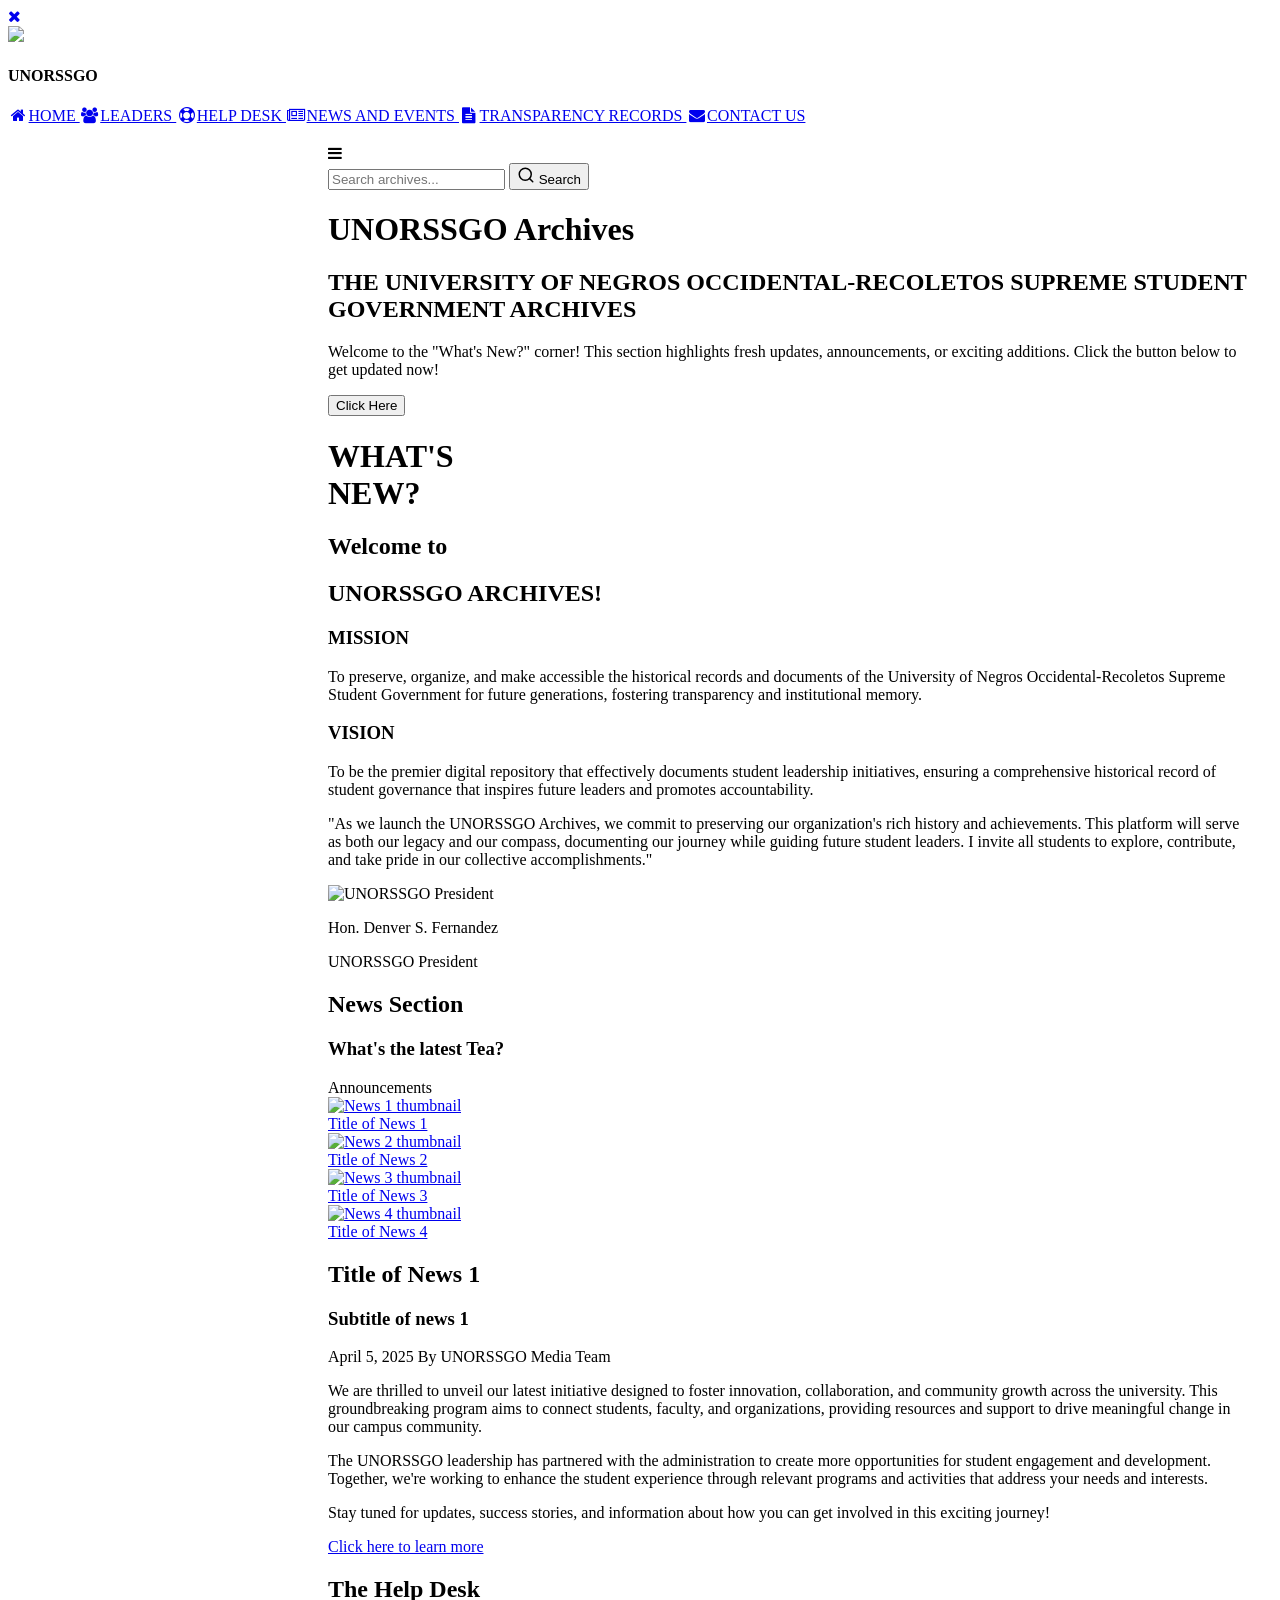
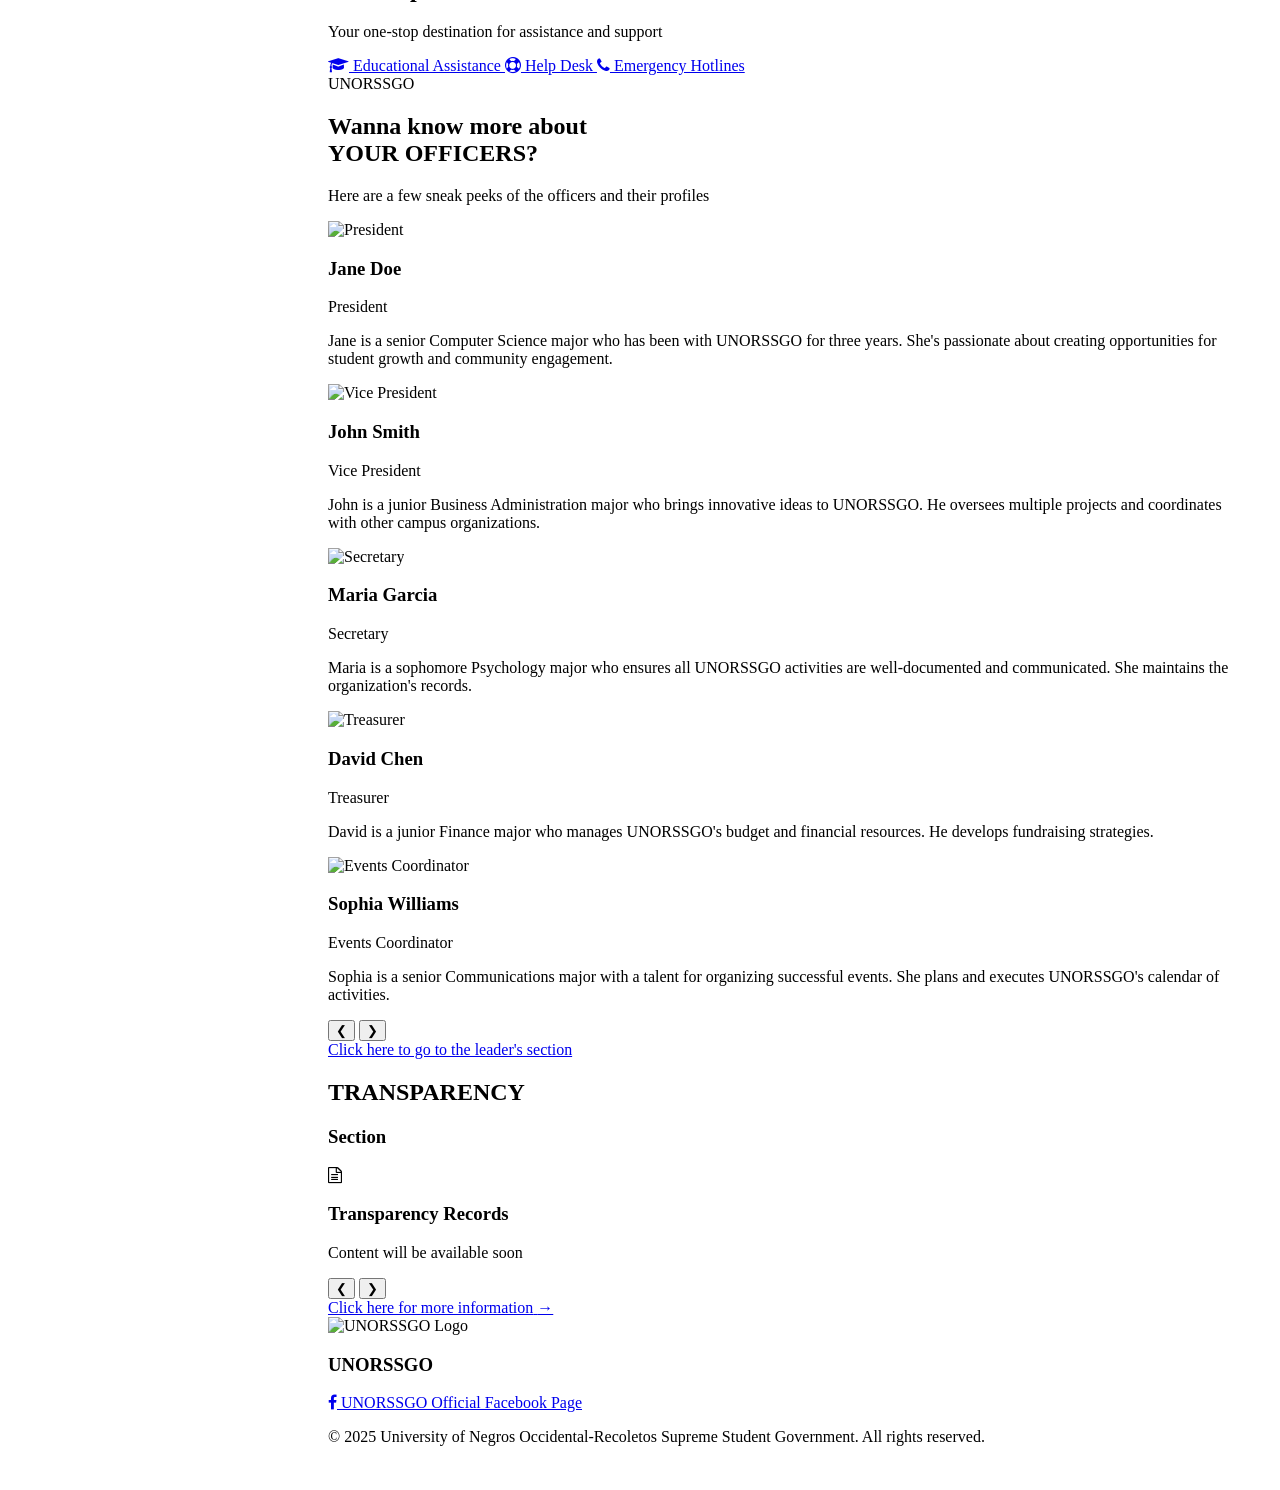
==== index.html @ 48e21128 "Add files via upload" ====
<!DOCTYPE html>
<html lang="en">
<head>
    <meta charset="UTF-8">
    <meta name="viewport" content="width=device-width, initial-scale=1.0">
    <title>UNORSSGO Archives</title>
    <link rel="stylesheet" href="https://www.w3schools.com/w3css/5/w3.css">
    <link rel="stylesheet" href="https://fonts.googleapis.com/css?family=Raleway">
    <link href="https://fonts.googleapis.com/css2?family=Montserrat:wght@700&display=swap" rel="stylesheet">
    <link rel="stylesheet" href="https://cdnjs.cloudflare.com/ajax/libs/font-awesome/4.7.0/css/font-awesome.min.css">
    <link rel="stylesheet" href="home_styles.css">
    <link rel="stylesheet" href="footer.css">
    <link rel="stylesheet" href="sidebar.css">
    <script src="slideshow.js" defer></script> 
</head>
<body class="w3-light-grey">

<!-- Sidebar/menu -->
<nav class="w3-sidebar w3-collapse sidebar" id="mySidebar">
    <div class="w3-container">
        <a href="javascript:void(0)" onclick="w3_close()" class="w3-hide-large w3-right w3-jumbo w3-padding" title="close menu">
            <i class="fa fa-remove"></i>
        </a>
        <div class="logo-container">
            <img src="home_logo.png" class="logo w3-round" style="width:30%;">
            <h4 class="editable-title"><b>UNORSSGO</b></h4>
        </div>
    </div>
    <div class="w3-bar-block">
        <!-- Link to Home Page -->
        <a href="../homepage/index.html" onclick="w3_close()" class="w3-bar-item w3-button w3-padding">
            <i class="fa fa-home fa-fw w3-margin-right"></i>HOME
        </a>
        <!-- Link to Leaders Page -->
        <a href="../leaderspage/leaders.html" onclick="w3_close()" class="w3-bar-item w3-button w3-padding">
            <i class="fa fa-users fa-fw w3-margin-right"></i>LEADERS
        </a>
        <!-- Link to Help Desk Page -->
        <a href="../helpdeskpage/helpdesk.html" onclick="w3_close()" class="w3-bar-item w3-button w3-padding">
            <i class="fa fa-life-ring fa-fw w3-margin-right"></i>HELP DESK
            </a>
        <!-- Link to News Page -->
        <a href="../adminpage/news.html" onclick="w3_close()" class="w3-bar-item w3-button w3-padding">
            <i class="fa fa-newspaper-o fa-fw w3-margin-right"></i>NEWS AND EVENTS
        </a>
        <!-- Link to Transparency Page -->
        <a href="../transparencypage/transparency.html" onclick="w3_close()" class="w3-bar-item w3-button w3-padding">
            <i class="fa fa-file-text fa-fw w3-margin-right"></i>TRANSPARENCY RECORDS
        </a>
        <a href="#contact" onclick="w3_close()" class="w3-bar-item w3-button w3-padding">
            <i class="fa fa-envelope fa-fw w3-margin-right"></i>CONTACT US
        </a>
    </div>
</nav>

    <!-- Overlay effect when opening sidebar on small screens -->
    <div class="w3-overlay w3-hide-large w3-animate-opacity" onclick="w3_close()" style="cursor:pointer" title="close side menu" id="myOverlay"></div>

    <!-- Main content area -->
    <div class="w3-main" style="margin-left:300px; padding: 20px;">
        <!-- Sidebar toggle button at the top -->
        <span class="w3-button w3-hide-large w3-xxlarge w3-hover-text-grey" onclick="w3_open()">
            <i class="fa fa-bars"></i>
        </span>

        <div class="container">
            <!-- Enhanced Search Bar -->
            <div class="search-container">
                <input type="text" placeholder="Search archives..." class="search-input">
                <button class="search-button">
                    <svg class="search-icon" xmlns="http://www.w3.org/2000/svg" width="18" height="18" viewBox="0 0 24 24" fill="none" stroke="currentColor" stroke-width="2" stroke-linecap="round" stroke-linejoin="round">
                        <circle cx="11" cy="11" r="8"></circle>
                        <line x1="21" y1="21" x2="16.65" y2="16.65"></line>
                    </svg>
                    Search
                </button>
            </div>
    
            <!-- Enhanced Gradient background section -->
            <div class="gradient-background">
                <!-- Decorative circles -->
                <div class="decorative-circle circle-1"></div>
                <div class="decorative-circle circle-2"></div>
                <div class="decorative-circle circle-3"></div>
                
                <h1 class="unorssgo-archives">UNORSSGO Archives</h1>
                
                <!-- Enhanced info container -->
                <div class="info-container">
                    <div class="left-content">
                        <h2 class="university-title">THE UNIVERSITY OF NEGROS OCCIDENTAL-RECOLETOS SUPREME STUDENT GOVERNMENT ARCHIVES</h2>
                        <p class="welcome-message">Welcome to the "What's New?" corner! This section highlights fresh updates, announcements, or exciting additions. Click the button below to get updated now!</p>
                        <button class="button">Click Here</button>
                    </div>
                    <div class="right-content">
                        <h1 class="whats-new">WHAT'S <br> NEW?</h1>
                    </div>
                </div>
            </div>
        </div>

        <!-- Welcome, Mission, Vision, and President Section -->
<section class="welcome-section">
    <div class="welcome-heading">
        <h2 class="welcome-title">Welcome to</h2>
        <h1 class="archives-title">UNORSSGO ARCHIVES!</h1>
    </div>
    
    <div class="mission-vision-container">
        <div class="mission-vision-content">
            <div class="mission-box">
                <h3 class="mission-title">MISSION</h3>
                <p class="mission-text">
                    To preserve, organize, and make accessible the historical records and documents of the University of Negros Occidental-Recoletos Supreme Student Government for future generations, fostering transparency and institutional memory.
                </p>
            </div>
            
            <div class="vision-box">
                <h3 class="vision-title">VISION</h3>
                <p class="vision-text">
                    To be the premier digital repository that effectively documents student leadership initiatives, ensuring a comprehensive historical record of student governance that inspires future leaders and promotes accountability.
                </p>
            </div>
        </div>
        
        <div class="president-section">
            <div class="president-box">
                <p class="president-message-text">
                    "As we launch the UNORSSGO Archives, we commit to preserving our organization's rich history and achievements. This platform will serve as both our legacy and our compass, documenting our journey while guiding future student leaders. I invite all students to explore, contribute, and take pride in our collective accomplishments."
                </p>
                <div class="president-info">
                    <img src="monkey.jpg" alt="UNORSSGO President" class="president-image">
                    <div class="president-details">
                        <p class="president-name">Hon. Denver S. Fernandez</p>
                        <p class="president-title">UNORSSGO President</p>
                    </div>
                </div>
            </div>
        </div>
    </div>
</section>

<!-- News and Announcements Section -->
<section class="news-section">
    <div class="news-heading">
        <div class="news-title-container">
            <h2 class="news-section-title">News Section</h2>
            <h3 class="news-section-subtitle">What's the latest Tea?</h3>
        </div>
        <div class="announcements-badge">
            <span>Announcements</span>
        </div>
    </div>

<!-- News Navigation Column -->
<div class="news-nav-column">
    <div class="news-nav-featured">
        <div class="news-nav-item active">
            <a href="#news1">
                <div class="news-nav-thumbnail featured">
                    <img src="monkey.jpg" alt="News 1 thumbnail">
                    <div class="thumbnail-overlay"></div>
                </div>
                <span class="news-nav-title">Title of News 1</span>
            </a>
        </div>
    </div>
    
    <div class="news-nav-grid">
        <div class="news-nav-item">
            <a href="#news2">
                <div class="news-nav-thumbnail">
                    <img src="monkey.jpg" alt="News 2 thumbnail">
                    <div class="thumbnail-overlay"></div>
                </div>
                <span class="news-nav-title">Title of News 2</span>
            </a>
        </div>
        <div class="news-nav-item">
            <a href="#news3">
                <div class="news-nav-thumbnail">
                    <img src="monkey.jpg" alt="News 3 thumbnail">
                    <div class="thumbnail-overlay"></div>
                </div>
                <span class="news-nav-title">Title of News 3</span>
            </a>
        </div>
        <div class="news-nav-item">
            <a href="#news4">
                <div class="news-nav-thumbnail">
                    <img src="monkey.jpg" alt="News 4 thumbnail">
                    <div class="thumbnail-overlay"></div>
                </div>
                <span class="news-nav-title">Title of News 4</span>
            </a>
        </div>
    </div>
        
        <!-- News Content Column -->
        <div class="news-detail-column">
            <h2 class="news-title">Title of News 1</h2>
            <h3 class="news-subtitle">Subtitle of news 1</h3>
            
            <div class="news-meta">
                <span class="news-date">April 5, 2025</span>
                <span class="news-author">By UNORSSGO Media Team</span>
            </div>
            
            <div class="news-content">
                <p>We are thrilled to unveil our latest initiative designed to foster innovation, collaboration, and community growth across the university. This groundbreaking program aims to connect students, faculty, and organizations, providing resources and support to drive meaningful change in our campus community.</p>
                
                <p>The UNORSSGO leadership has partnered with the administration to create more opportunities for student engagement and development. Together, we're working to enhance the student experience through relevant programs and activities that address your needs and interests.</p>
                
                <p>Stay tuned for updates, success stories, and information about how you can get involved in this exciting journey!</p>
            </div>
            
            <a href="#" class="learn-more-btn">Click here to learn more</a>
        </div>
    </div>
</section>

 <!-- News Help Desk Section -->
<section class="help-desk-section">
    <div class="help-desk-heading">
        <h2 class="help-desk-title">The Help Desk</h2>
        <p class="help-desk-subtitle">Your one-stop destination for assistance and support</p>
    </div>

    <div class="help-desk-buttons">
        <a href="#" class="help-button educational-assistance-btn">
            <i class="fa fa-graduation-cap"></i>
            Educational Assistance
        </a>
        <a href="#" class="help-button help-desk-btn">
            <i class="fa fa-life-ring"></i>
            Help Desk
        </a>
        <a href="#" class="help-button emergency-hotlines-btn">
            <i class="fa fa-phone"></i>
            Emergency Hotlines
        </a>
    </div>
</section>

<!-- Officers Section HTML -->
<section class="officers-section">
    <div class="officers-heading-container">
        <div class="decorative-line left"></div>
        <div class="officers-heading">
            <div class="officers-badge">
                <span class="badge-text">UNORSSGO</span>
            </div>
            <h2 class="officers-title">
                Wanna know more about 
                <div class="highlight-container">
                    <span class="highlight">YOUR OFFICERS?</span>
                    <div class="title-decoration"></div>
                </div>
            </h2>
            <p class="officers-description">Here are a few sneak peeks of the officers and their profiles</p>
        </div>
        <div class="decorative-line right"></div>
    </div>

    <!-- Slideshow Container -->
    <div class="officers-slideshow">
        <div class="slides-container" id="slides-container">
            <!-- Officer 1 -->
            <div class="officer-slide">
                <div class="officer-container">
                    <div class="officer-image-container">
                        <img src="monkey.jpg" alt="President" class="officer-image">
                    </div>
                    <div class="officer-info">
                        <h3 class="officer-name">Jane Doe</h3>
                        <p class="officer-position">President</p>
                        <p class="officer-description">Jane is a senior Computer Science major who has been with UNORSSGO for three years. She's passionate about creating opportunities for student growth and community engagement.</p>
                    </div>
                </div>
            </div>
            
            <!-- Officer 2 -->
            <div class="officer-slide">
                <div class="officer-container">
                    <div class="officer-image-container">
                        <img src="monkey.jpg" alt="Vice President" class="officer-image">
                    </div>
                    <div class="officer-info">
                        <h3 class="officer-name">John Smith</h3>
                        <p class="officer-position">Vice President</p>
                        <p class="officer-description">John is a junior Business Administration major who brings innovative ideas to UNORSSGO. He oversees multiple projects and coordinates with other campus organizations.</p>
                    </div>
                </div>
            </div>
            
            <!-- Officer 3 -->
            <div class="officer-slide">
                <div class="officer-container">
                    <div class="officer-image-container">
                        <img src="monkey.jpg" alt="Secretary" class="officer-image">
                    </div>
                    <div class="officer-info">
                        <h3 class="officer-name">Maria Garcia</h3>
                        <p class="officer-position">Secretary</p>
                        <p class="officer-description">Maria is a sophomore Psychology major who ensures all UNORSSGO activities are well-documented and communicated. She maintains the organization's records.</p>
                    </div>
                </div>
            </div>
            
            <!-- Officer 4 -->
            <div class="officer-slide">
                <div class="officer-container">
                    <div class="officer-image-container">
                        <img src="monkey.jpg" alt="Treasurer" class="officer-image">
                    </div>
                    <div class="officer-info">
                        <h3 class="officer-name">David Chen</h3>
                        <p class="officer-position">Treasurer</p>
                        <p class="officer-description">David is a junior Finance major who manages UNORSSGO's budget and financial resources. He develops fundraising strategies.</p>
                    </div>
                </div>
            </div>
            
            <!-- Officer 5 -->
            <div class="officer-slide">
                <div class="officer-container">
                    <div class="officer-image-container">
                        <img src="monkey.jpg" alt="Events Coordinator" class="officer-image">
                    </div>
                    <div class="officer-info">
                        <h3 class="officer-name">Sophia Williams</h3>
                        <p class="officer-position">Events Coordinator</p>
                        <p class="officer-description">Sophia is a senior Communications major with a talent for organizing successful events. She plans and executes UNORSSGO's calendar of activities.</p>
                    </div>
                </div>
            </div>
        </div>

        <!-- Navigation Arrows -->
        <button class="prev-btn" onclick="moveSlide(-1)">&#10094;</button>
        <button class="next-btn" onclick="moveSlide(1)">&#10095;</button>
    </div>

    <!-- Dots for Slide Navigation -->
    <div class="dots-container" id="dots-container">
        <span class="dot active" onclick="currentSlide(0)"></span>
        <span class="dot" onclick="currentSlide(1)"></span>
        <span class="dot" onclick="currentSlide(2)"></span>
        <span class="dot" onclick="currentSlide(3)"></span>
        <span class="dot" onclick="currentSlide(4)"></span>
    </div>


    <div class="leaders-link top-link">
        <a href="#leaders-section" class="leaders-button">Click here to go to the leader's section</a>
    </div>

</section>

<!-- Transparency Section -->
<section class="transparency-section">
    <div class="section-heading-container">
        <div class="decorative-line left"></div>
        <div class="section-heading">
            <h2 class="section-title">TRANSPARENCY</h2>
            <h3 class="section-subtitle">Section</h3>
        </div>
        <div class="decorative-line right"></div>
    </div>
    
    <!-- Transparency Slideshow Container -->
    <div class="transparency-slideshow">
        <div class="transparency-placeholder">
            <div class="placeholder-icon">
                <i class="fa fa-file-text-o"></i>
            </div>
            <h3 class="placeholder-text">Transparency Records</h3>
            <p class="placeholder-subtext">Content will be available soon</p>
        </div>
        
        <!-- Navigation Arrows -->
        <button class="prev-btn transparency-btn" onclick="moveTransparencySlide(-1)">&#10094;</button>
        <button class="next-btn transparency-btn" onclick="moveTransparencySlide(1)">&#10095;</button>
    </div>
    
    <!-- Dots for Slide Navigation -->
    <div class="dots-container" id="transparency-dots-container">
        <span class="dot active" onclick="currentTransparencySlide(0)"></span>
        <span class="dot" onclick="currentTransparencySlide(1)"></span>
        <span class="dot" onclick="currentTransparencySlide(2)"></span>
    </div>
    
    <!-- More Info Button -->
    <div class="more-info-link">
        <a href="#more-info" class="more-info-button">
            <span class="button-text">Click here for more information</span>
            <span class="button-icon">→</span>
        </a>
    </div>
</section>

<!-- Footer Section -->
<footer class="footer-section">
    <div class="footer-content">
        <div class="footer-logo">
            <img src="home_logo.png" alt="UNORSSGO Logo" class="footer-logo-img">
            <h3 class="footer-logo-text">UNORSSGO</h3>
        </div>
        
        <div class="social-links">
            <a href="https://www.facebook.com/UNORSSGO/" class="social-link" target="_blank">
                <i class="fa fa-facebook"></i>
                <span>UNORSSGO Official Facebook Page</span>
            </a>
        </div>
        
        <div class="copyright">
            <p>&copy; 2025 University of Negros Occidental-Recoletos Supreme Student Government. All rights reserved.</p>
        </div>
    </div>
</footer>

    <script>
        // Script to open and close sidebar
        function w3_open() {
            document.getElementById("mySidebar").style.display = "block";
            document.getElementById("myOverlay").style.display = "block";
        }

        function w3_close() {
            document.getElementById("mySidebar").style.display = "none";
            document.getElementById("myOverlay").style.display = "none";
        }
    </script>

</body>
</html>
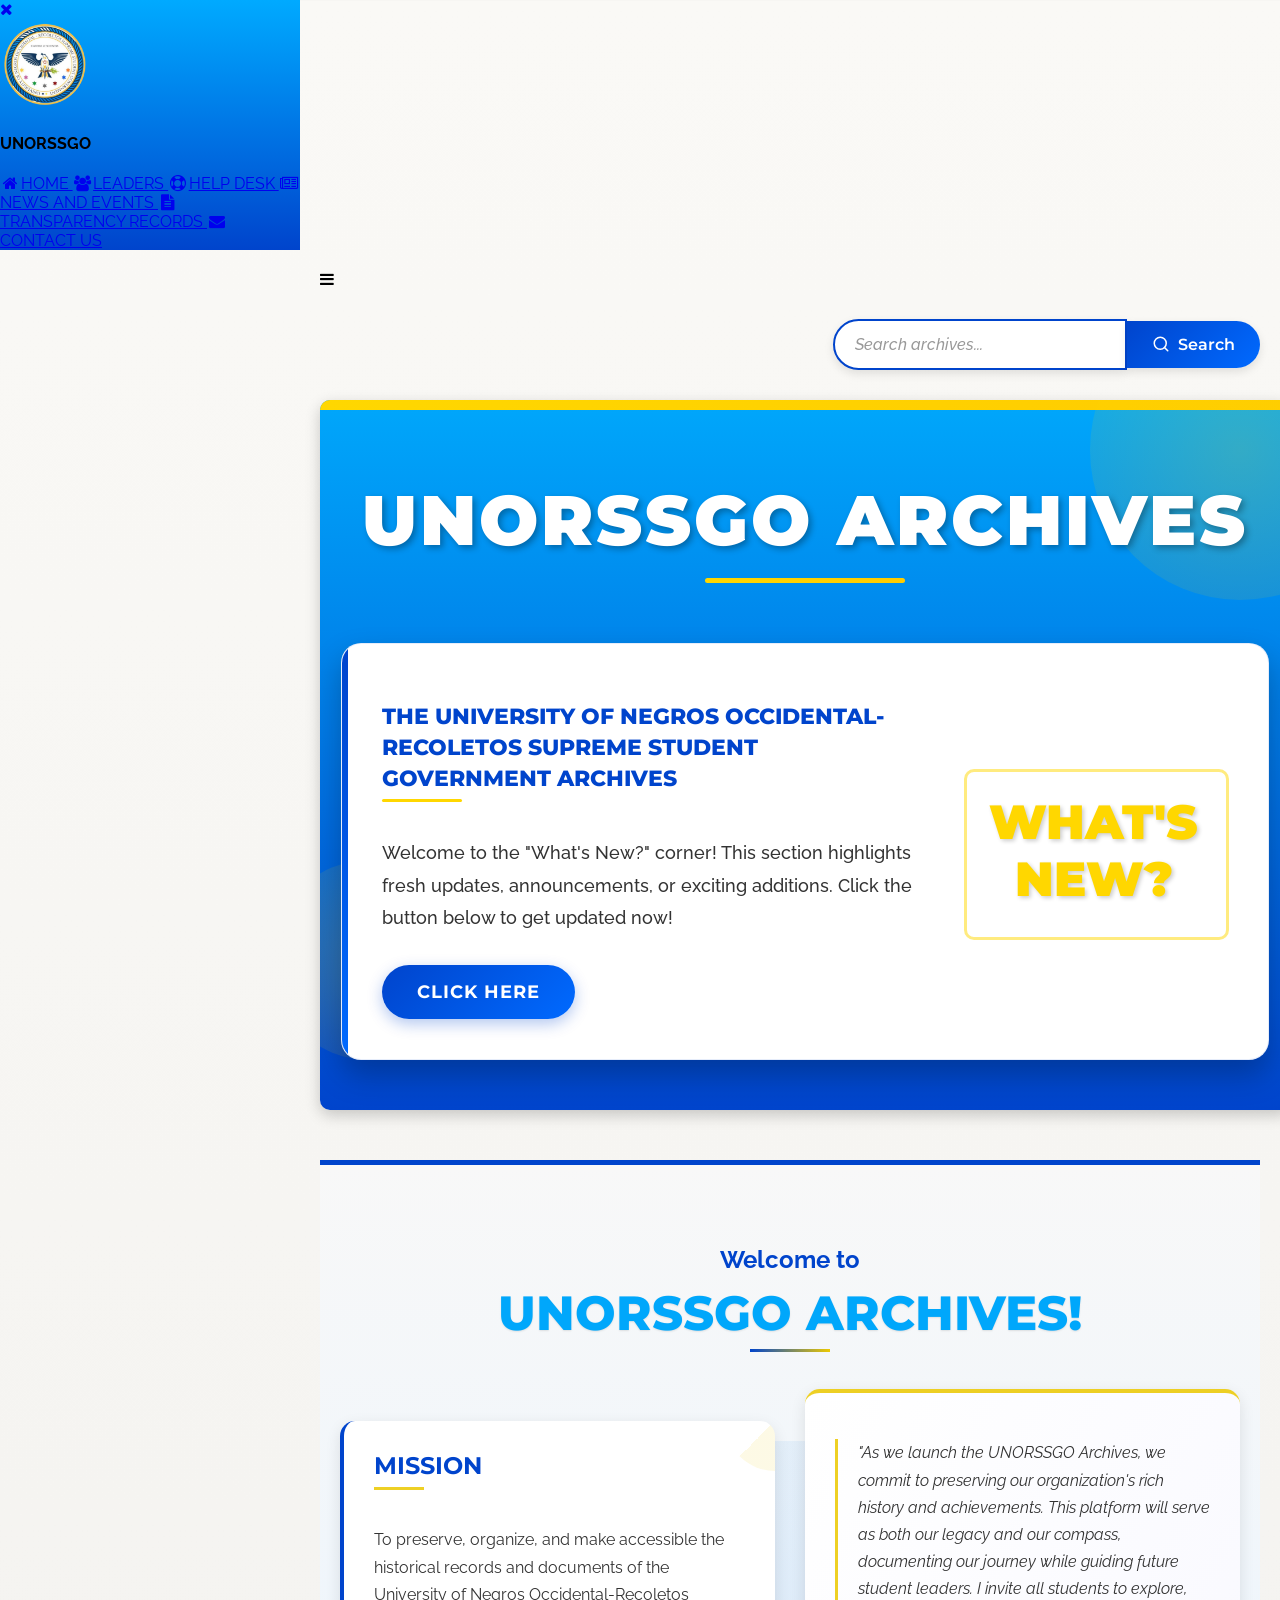
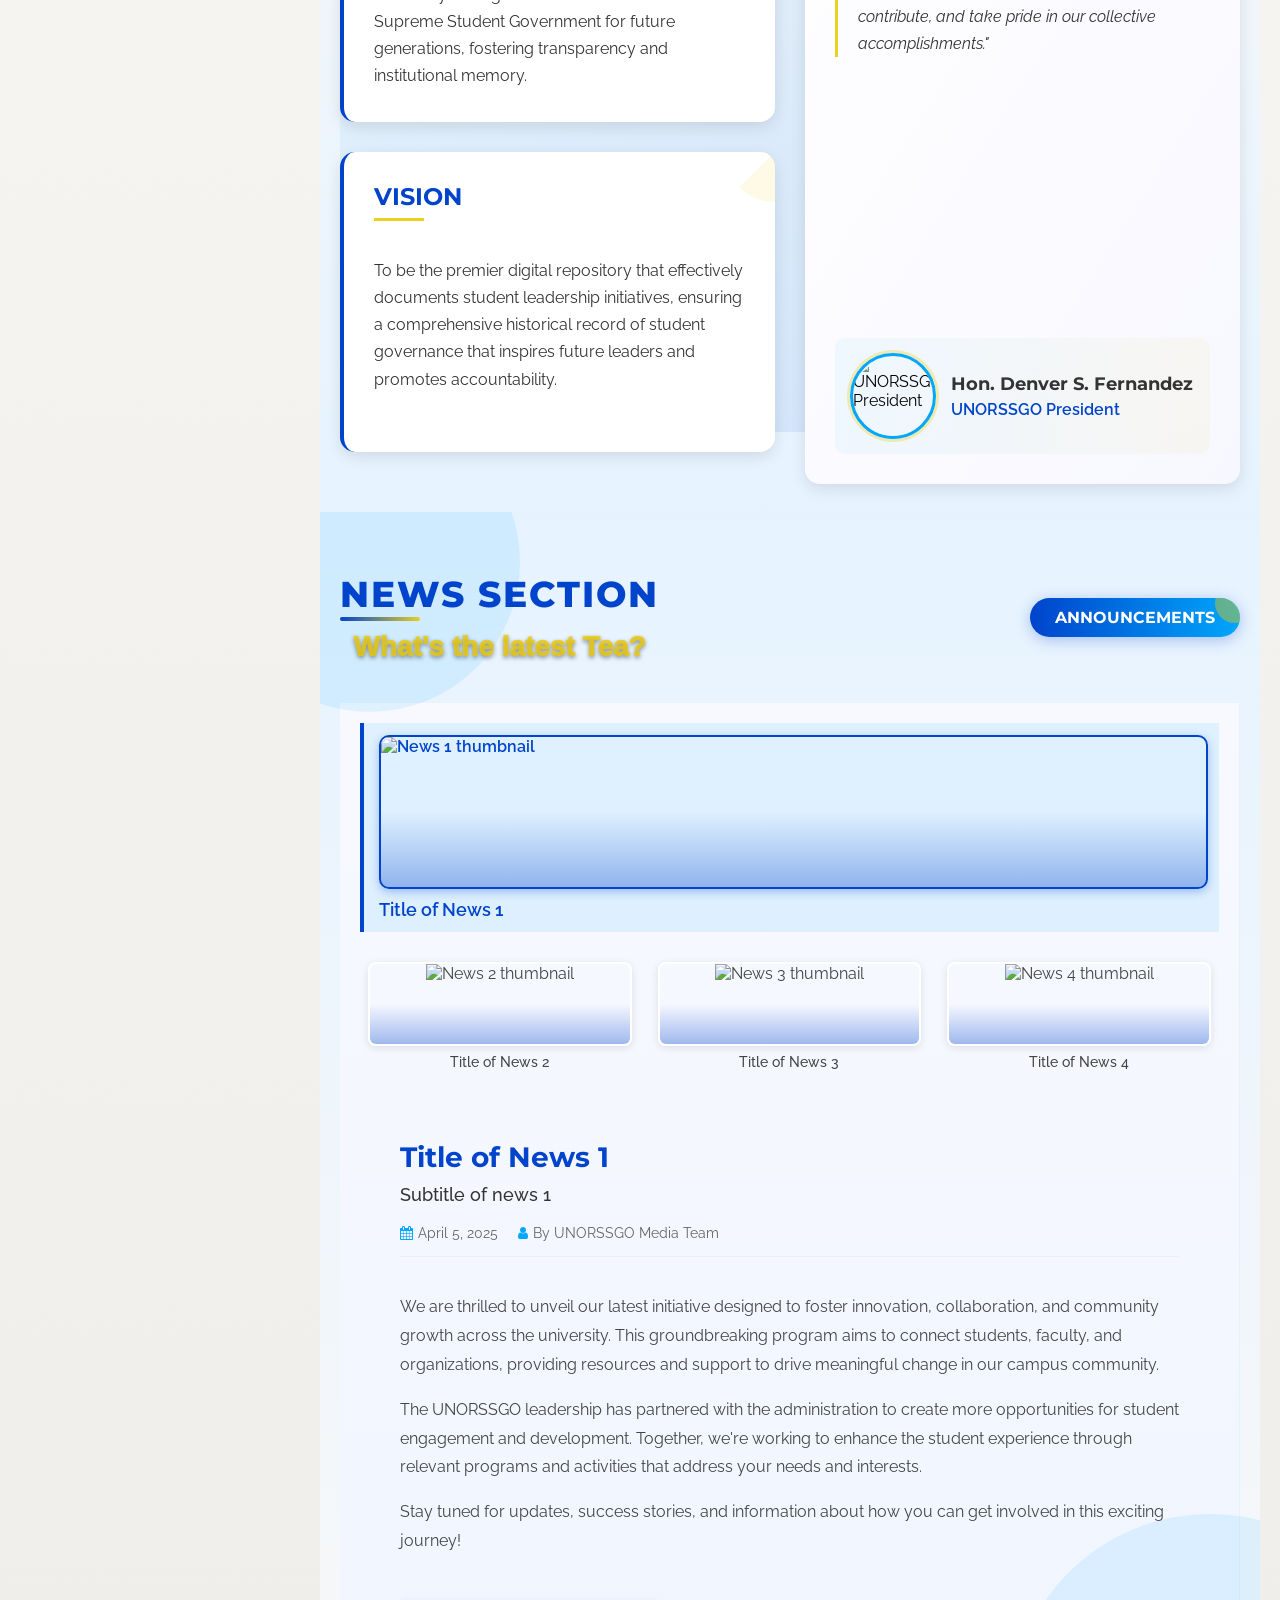
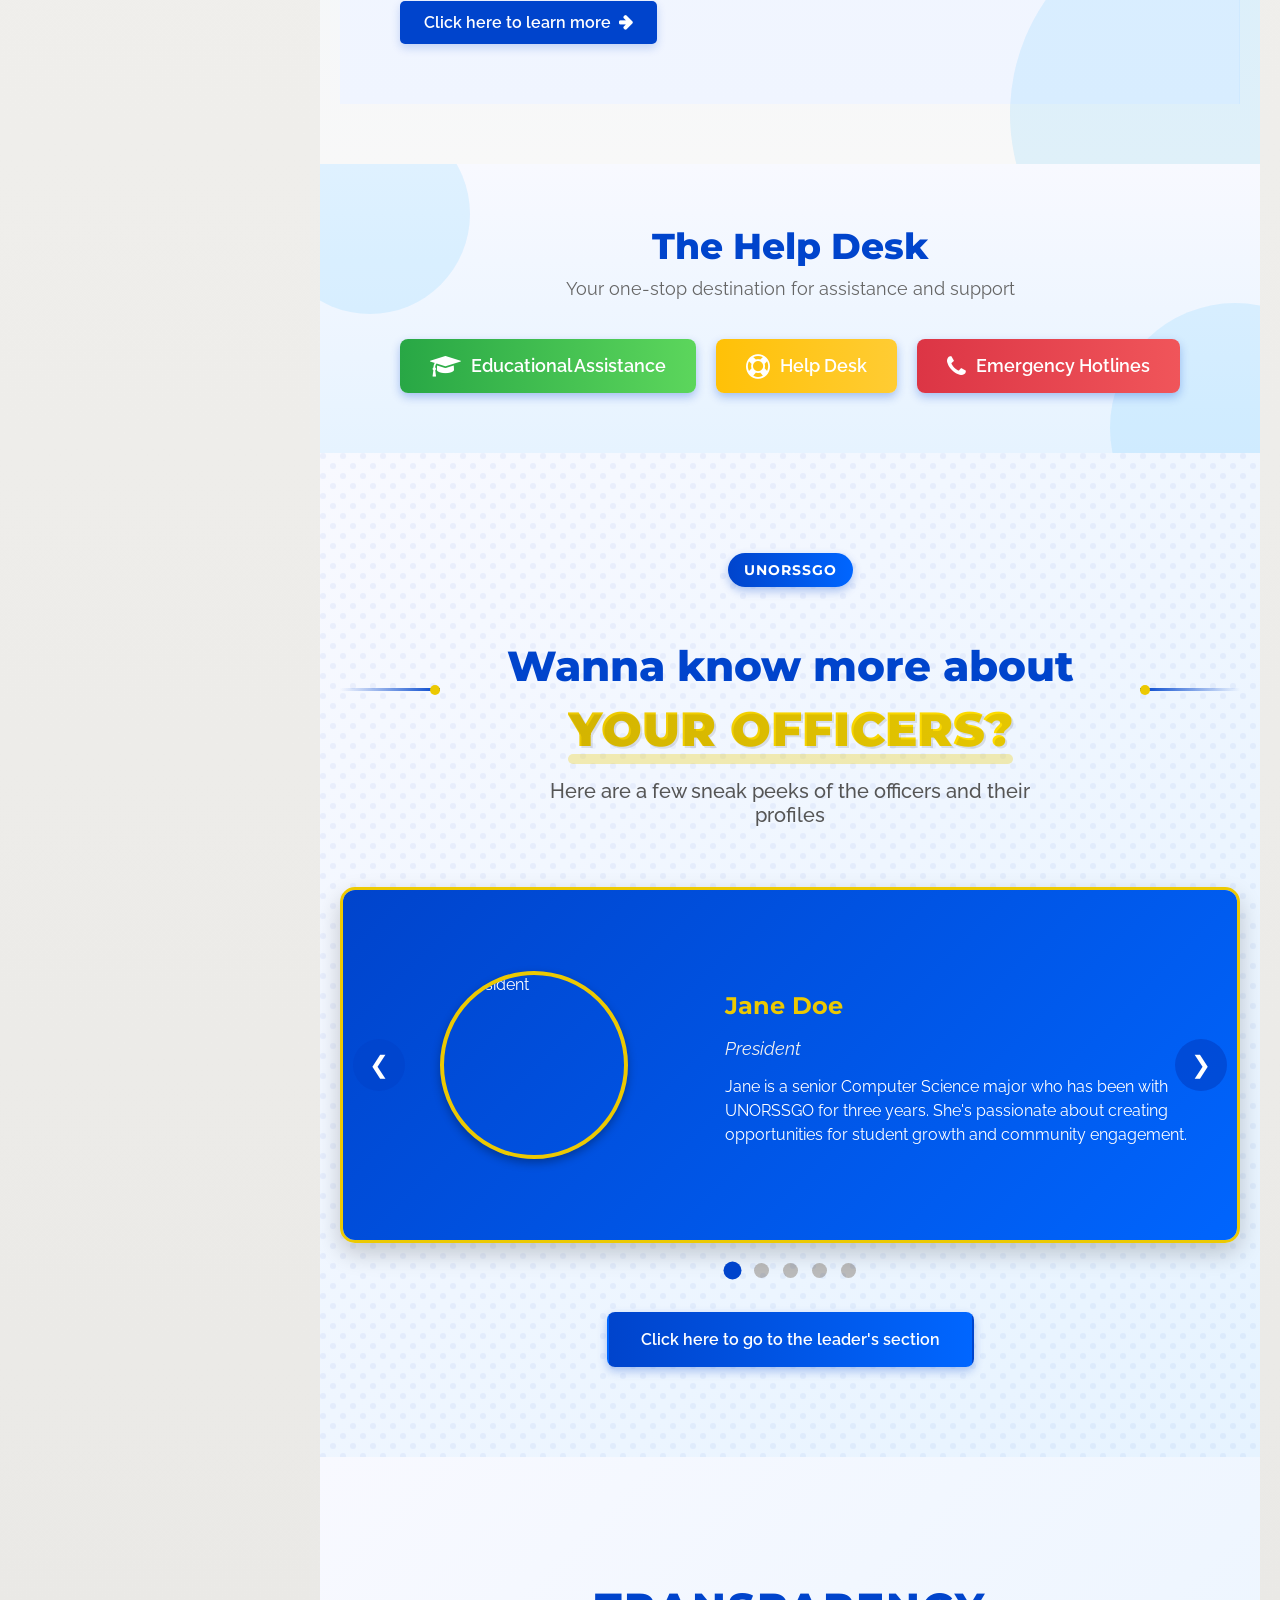
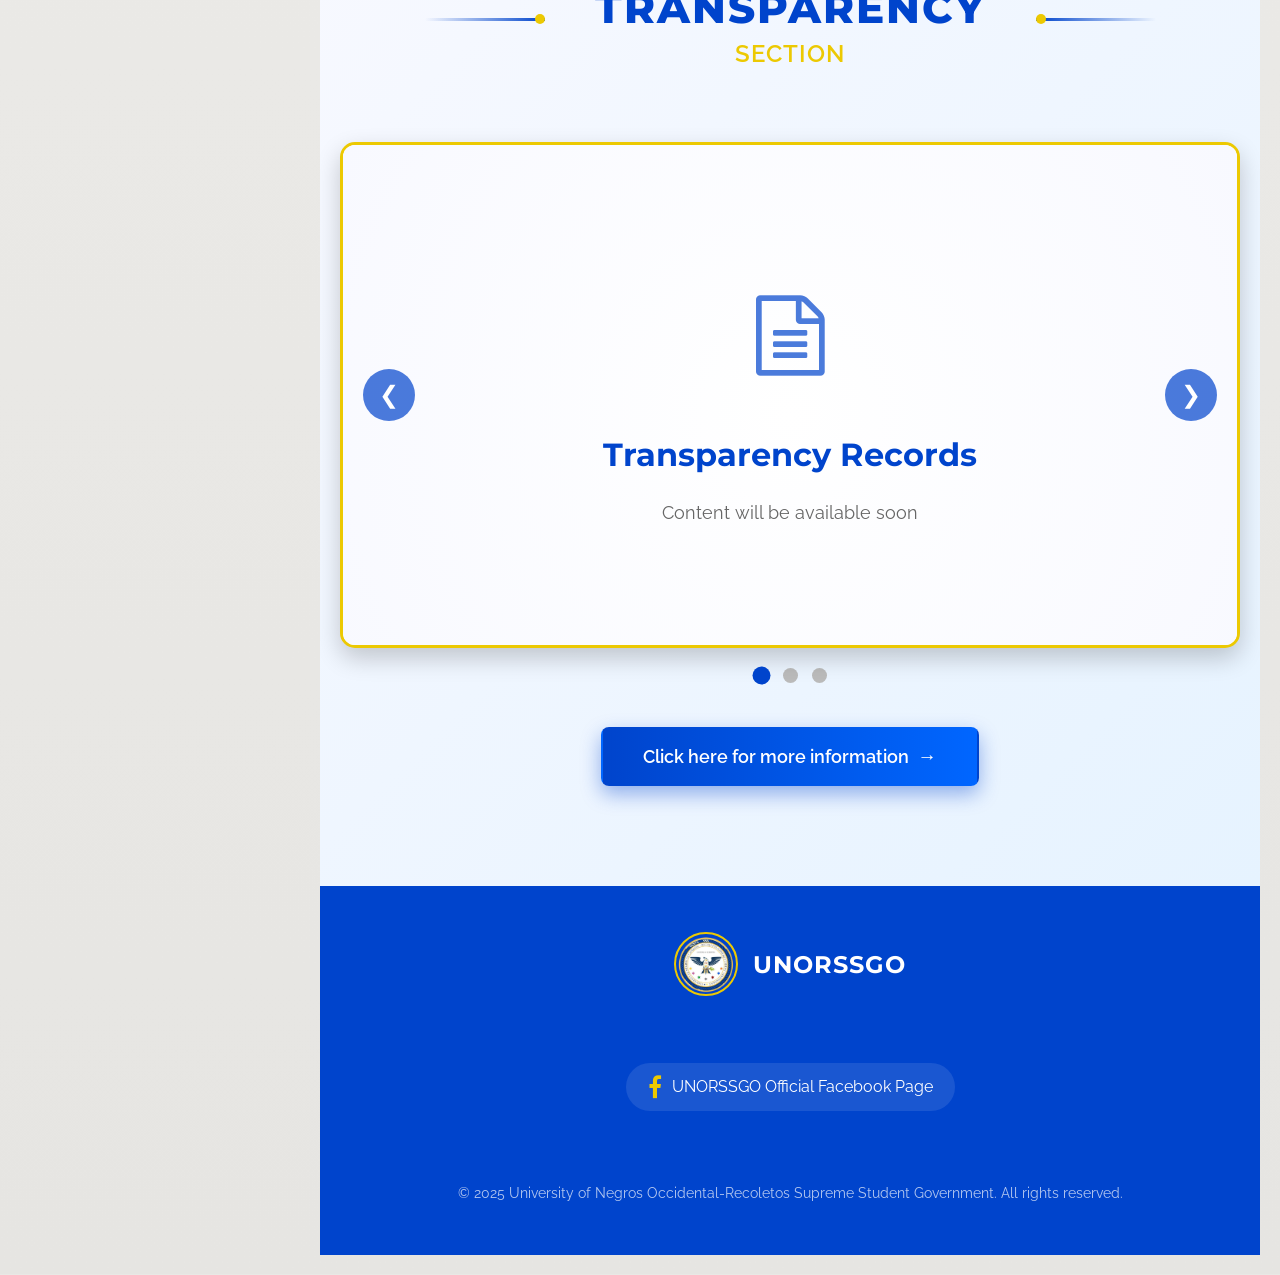
==== commit 8b173ad6: "Add files via upload" ====
--- a/index.html
+++ b/index.html
@@ -8,10 +8,11 @@
     <link rel="stylesheet" href="https://fonts.googleapis.com/css?family=Raleway">
     <link href="https://fonts.googleapis.com/css2?family=Montserrat:wght@700&display=swap" rel="stylesheet">
     <link rel="stylesheet" href="https://cdnjs.cloudflare.com/ajax/libs/font-awesome/4.7.0/css/font-awesome.min.css">
-    <link rel="stylesheet" href="home_styles.css">
-    <link rel="stylesheet" href="footer.css">
-    <link rel="stylesheet" href="sidebar.css">
-    <script src="slideshow.js" defer></script> 
+    <link rel="stylesheet" href="homepage/home_styles.css">
+    <link rel="stylesheet" href="homepage/footer.css">
+    <link rel="stylesheet" href="homepage/sidebar.css">
+    <script src="homepage/slideshow.js" defer></script>
+    
 </head>
 <body class="w3-light-grey">
 
@@ -22,29 +23,29 @@
             <i class="fa fa-remove"></i>
         </a>
         <div class="logo-container">
-            <img src="home_logo.png" class="logo w3-round" style="width:30%;">
+            <img src="homepage/home_logo.png" class="logo w3-round" style="width:30%;">
             <h4 class="editable-title"><b>UNORSSGO</b></h4>
         </div>
     </div>
     <div class="w3-bar-block">
         <!-- Link to Home Page -->
-        <a href="../homepage/index.html" onclick="w3_close()" class="w3-bar-item w3-button w3-padding">
+        <a href="index.html" onclick="w3_close()" class="w3-bar-item w3-button w3-padding">
             <i class="fa fa-home fa-fw w3-margin-right"></i>HOME
         </a>
         <!-- Link to Leaders Page -->
-        <a href="../leaderspage/leaders.html" onclick="w3_close()" class="w3-bar-item w3-button w3-padding">
+        <a href="leaderspage/leaders.html" onclick="w3_close()" class="w3-bar-item w3-button w3-padding">
             <i class="fa fa-users fa-fw w3-margin-right"></i>LEADERS
         </a>
         <!-- Link to Help Desk Page -->
-        <a href="../helpdeskpage/helpdesk.html" onclick="w3_close()" class="w3-bar-item w3-button w3-padding">
+        <a href="helpdeskpage/helpdesk.html" onclick="w3_close()" class="w3-bar-item w3-button w3-padding">
             <i class="fa fa-life-ring fa-fw w3-margin-right"></i>HELP DESK
             </a>
         <!-- Link to News Page -->
-        <a href="../adminpage/news.html" onclick="w3_close()" class="w3-bar-item w3-button w3-padding">
+        <a href="adminpage/news.html" onclick="w3_close()" class="w3-bar-item w3-button w3-padding">
             <i class="fa fa-newspaper-o fa-fw w3-margin-right"></i>NEWS AND EVENTS
         </a>
         <!-- Link to Transparency Page -->
-        <a href="../transparencypage/transparency.html" onclick="w3_close()" class="w3-bar-item w3-button w3-padding">
+        <a href="transparencypage/transparency.html" onclick="w3_close()" class="w3-bar-item w3-button w3-padding">
             <i class="fa fa-file-text fa-fw w3-margin-right"></i>TRANSPARENCY RECORDS
         </a>
         <a href="#contact" onclick="w3_close()" class="w3-bar-item w3-button w3-padding">
@@ -403,7 +404,7 @@
 <footer class="footer-section">
     <div class="footer-content">
         <div class="footer-logo">
-            <img src="home_logo.png" alt="UNORSSGO Logo" class="footer-logo-img">
+            <img src="homepage/home_logo.png" alt="UNORSSGO Logo" class="footer-logo-img">
             <h3 class="footer-logo-text">UNORSSGO</h3>
         </div>
         
--- a/homepage/home_styles.css
+++ b/homepage/home_styles.css
@@ -0,0 +1,2350 @@
+/* General Styles */
+body {
+    font-family: 'Raleway', sans-serif;
+    margin: 0;
+    padding: 0;
+    background: linear-gradient(to bottom, #FAF9F6, #E6E5E2);
+}
+
+/* Enhanced Search Bar */
+.search-container {
+    display: flex;
+    justify-content: flex-end;
+    align-items: center;
+    margin: 30px 0;
+    position: relative;
+    z-index: 10; /* Ensure search is above other elements */
+}
+
+.search-input {
+    width: 250px;
+    padding: 14px 20px;
+    border: 2px solid #0044cc;
+    border-radius: 50px 0 0 50px;
+    font-family: 'Raleway', sans-serif;
+    font-size: 16px;
+    font-weight: 500;
+    color: #333;
+    transition: all 0.3s ease;
+    outline: none;
+    box-shadow: 0 4px 10px rgba(0, 0, 0, 0.1);
+}
+
+.search-input:focus {
+    border-color: #ffd700;
+    width: 300px;
+    box-shadow: 0 6px 12px rgba(0, 0, 0, 0.15);
+}
+
+.search-input::placeholder {
+    color: #999;
+    font-style: italic;
+}
+
+.search-button {
+    background: linear-gradient(135deg, #0044cc, #006aff);
+    color: white;
+    border: none;
+    border-radius: 0 50px 50px 0;
+    padding: 14px 25px;
+    font-family: 'Montserrat', sans-serif;
+    font-weight: 600;
+    font-size: 16px;
+    cursor: pointer;
+    transition: all 0.3s ease;
+    box-shadow: 0 4px 10px rgba(0, 0, 0, 0.1);
+    display: flex;
+    align-items: center;
+    justify-content: center;
+}
+
+.search-button:hover {
+    background: linear-gradient(135deg, #ffd700, #ffcc00);
+    color: #0044cc;
+    transform: translateY(-2px);
+    box-shadow: 0 6px 15px rgba(0, 0, 0, 0.2);
+}
+
+.search-button:active {
+    transform: translateY(1px);
+}
+
+.search-icon {
+    margin-right: 8px;
+}
+
+/* Enhanced Gradient Background Section */
+.gradient-background {
+    background: linear-gradient(135deg, #004de6, #0063cc, #0077e6);
+    min-height: 550px;
+    width: 100%;
+    display: flex;
+    flex-direction: column;
+    justify-content: center;
+    align-items: center;
+    padding: 50px 20px;
+    border-radius: 15px;
+    box-shadow: 0 15px 30px rgba(0, 0, 0, 0.25);
+    overflow: hidden;
+    position: relative;
+    margin-bottom: 50px;
+}
+
+/* Decorative elements */
+.gradient-background::before {
+    content: '';
+    position: absolute;
+    top: 0;
+    left: 0;
+    width: 100%;
+    height: 10px;
+    background: linear-gradient(to right, #ffd700, #ffcc00);
+}
+
+.decorative-circle {
+    position: absolute;
+    border-radius: 50%;
+    background: radial-gradient(circle, rgba(255, 215, 0, 0.2), rgba(255, 215, 0, 0.05));
+    z-index: 1;
+}
+
+.circle-1 {
+    width: 300px;
+    height: 300px;
+    top: -100px;
+    right: -100px;
+}
+
+.circle-2 {
+    width: 200px;
+    height: 200px;
+    bottom: 50px;
+    left: -50px;
+}
+
+.circle-3 {
+    width: 150px;
+    height: 150px;
+    top: 50%;
+    right: 10%;
+    background: radial-gradient(circle, rgba(255, 255, 255, 0.1), rgba(255, 255, 255, 0.05));
+}
+
+/* Enhanced Main Title */
+.unorssgo-archives {
+    font-family: 'Montserrat', sans-serif;
+    font-size: 70px;
+    font-weight: 900;
+    text-align: center;
+    margin-bottom: 40px;
+    text-shadow: 3px 3px 6px rgba(0, 0, 0, 0.3);
+    width: 100%;
+    color: #ffffff;
+    letter-spacing: 3px;
+    position: relative;
+    z-index: 2;
+    text-transform: uppercase;
+}
+
+.unorssgo-archives::after {
+    content: '';
+    display: block;
+    width: 200px;
+    height: 5px;
+    background: linear-gradient(to right, #ffd700, #ffcc00);
+    margin: 15px auto 0;
+    border-radius: 3px;
+}
+
+/* Enhanced Info Container */
+.info-container {
+    background-color: white;
+    color: #333;
+    padding: 40px;
+    border-radius: 20px;
+    box-shadow: 0 15px 30px rgba(0, 0, 0, 0.25);
+    width: 90%;
+    max-width: 1100px;
+    display: flex;
+    justify-content: space-between;
+    align-items: center;
+    margin: 20px auto;
+    position: relative;
+    z-index: 2;
+    border: 1px solid rgba(0, 68, 204, 0.1);
+    overflow: hidden;
+}
+
+.info-container::before {
+    content: '';
+    position: absolute;
+    top: 0;
+    left: 0;
+    width: 6px;
+    height: 100%;
+    background: linear-gradient(to bottom, #0044cc, #006aff);
+}
+
+/* Left side content styling */
+.left-content {
+    flex: 2;
+    padding-right: 40px;
+    display: flex;
+    flex-direction: column;
+    align-items: flex-start;
+    position: relative;
+    z-index: 2;
+}
+
+/* University title styling */
+.university-title {
+    font-family: 'Montserrat', sans-serif;
+    font-size: 22px;
+    font-weight: 800;
+    color: #0044cc; /* Blue */
+    margin-bottom: 25px;
+    line-height: 1.4;
+    position: relative;
+}
+
+.university-title::after {
+    content: '';
+    position: absolute;
+    bottom: -8px;
+    left: 0;
+    width: 80px;
+    height: 3px;
+    background: #ffd700; /* Gold */
+    border-radius: 2px;
+}
+
+/* Welcome message styling */
+.welcome-message {
+    font-size: 18px;
+    color: #333;
+    line-height: 1.8;
+    margin-bottom: 30px;
+    font-weight: 500;
+}
+
+/* Enhanced Button styling */
+.button {
+    background: linear-gradient(135deg, #0044cc, #006aff);
+    color: #ffffff;
+    border: none;
+    padding: 16px 35px;
+    font-family: 'Montserrat', sans-serif;
+    font-size: 18px;
+    font-weight: 700;
+    cursor: pointer;
+    border-radius: 50px;
+    transition: all 0.3s ease;
+    box-shadow: 0 5px 15px rgba(0, 68, 204, 0.3);
+    align-self: flex-start;
+    position: relative;
+    overflow: hidden;
+    text-transform: uppercase;
+    letter-spacing: 1px;
+}
+
+.button:hover {
+    background: linear-gradient(135deg, #ffd700, #ffcc00);
+    color: #0044cc;
+    transform: translateY(-3px);
+    box-shadow: 0 8px 20px rgba(0, 0, 0, 0.25);
+}
+
+.button:active {
+    transform: translateY(1px);
+}
+
+.button::before {
+    content: '';
+    position: absolute;
+    top: 0;
+    left: -100%;
+    width: 100%;
+    height: 100%;
+    background: linear-gradient(90deg, transparent, rgba(255, 255, 255, 0.2), transparent);
+    transition: all 0.6s ease;
+}
+
+.button:hover::before {
+    left: 100%;
+}
+
+/* Right side content styling */
+.right-content {
+    flex: 1;
+    display: flex;
+    justify-content: center;
+    align-items: center;
+    min-width: 200px;
+    position: relative;
+    z-index: 2;
+}
+
+/* What's New title styling */
+.whats-new {
+    font-family: 'Montserrat', sans-serif;
+    font-size: 48px;
+    font-weight: 900;
+    color: #ffd700; /* Gold */
+    text-align: center;
+    line-height: 1.2;
+    text-shadow: 2px 2px 4px rgba(0, 0, 0, 0.2);
+    position: relative;
+    padding: 15px;
+}
+
+.whats-new::before {
+    content: '';
+    position: absolute;
+    top: -10px;
+    left: -10px;
+    width: calc(100% + 20px);
+    height: calc(100% + 20px);
+    border: 3px solid #ffd700;
+    border-radius: 10px;
+    z-index: -1;
+    opacity: 0.5;
+}
+
+/* Responsive styles for different screen sizes */
+@media screen and (max-width: 1200px) {
+    .unorssgo-archives {
+        font-size: 60px;
+    }
+    
+    .info-container {
+        width: 92%;
+    }
+
+    .university-title {
+        font-size: 20px;
+    }
+
+    .whats-new {
+        font-size: 42px;
+    }
+}
+
+@media screen and (max-width: 992px) {
+    .unorssgo-archives {
+        font-size: 50px;
+        letter-spacing: 2px;
+    }
+
+    .university-title {
+        font-size: 18px;
+    }
+
+    .welcome-message {
+        font-size: 16px;
+    }
+    
+    .gradient-background {
+        min-height: 500px;
+        padding: 40px 20px;
+    }
+
+    .whats-new {
+        font-size: 38px;
+    }
+
+    .button {
+        padding: 14px 30px;
+        font-size: 16px;
+    }
+
+    .search-input {
+        width: 220px;
+    }
+
+    .search-input:focus {
+        width: 260px;
+    }
+}
+
+@media screen and (max-width: 768px) {
+    .search-container {
+        justify-content: center;
+        margin: 20px 0;
+    }
+
+    .info-container {
+        flex-direction: column-reverse;
+        padding: 30px;
+    }
+    
+    .left-content {
+        padding-right: 0;
+        width: 100%;
+        margin-top: 30px;
+        align-items: center;
+        text-align: center;
+    }
+    
+    .right-content {
+        width: 100%;
+        margin-bottom: 20px;
+    }
+    
+    .unorssgo-archives {
+        font-size: 42px;
+        margin-bottom: 30px;
+        letter-spacing: 1px;
+    }
+
+    .unorssgo-archives::after {
+        width: 150px;
+        height: 4px;
+    }
+    
+    .university-title {
+        font-size: 17px;
+        text-align: center;
+        width: 100%;
+    }
+
+    .university-title::after {
+        left: 50%;
+        transform: translateX(-50%);
+    }
+    
+    .welcome-message {
+        font-size: 16px;
+        text-align: center;
+    }
+    
+    .whats-new {
+        font-size: 40px;
+    }
+    
+    .button {
+        align-self: center;
+    }
+    
+    .gradient-background {
+        min-height: 450px;
+        padding: 35px 20px;
+    }
+}
+
+@media screen and (max-width: 576px) {
+    .unorssgo-archives {
+        font-size: 36px;
+    }
+
+    .unorssgo-archives::after {
+        width: 120px;
+        height: 3px;
+    }
+    
+    .whats-new {
+        font-size: 34px;
+    }
+
+    .whats-new::before {
+        border-width: 2px;
+    }
+    
+    .university-title {
+        font-size: 16px;
+    }
+    
+    .welcome-message {
+        font-size: 15px;
+        line-height: 1.6;
+        margin-bottom: 25px;
+    }
+    
+    .button {
+        padding: 14px 28px;
+        font-size: 15px;
+        width: 100%;
+        text-align: center;
+    }
+    
+    .gradient-background {
+        min-height: 400px;
+        padding: 30px 15px;
+        border-radius: 10px;
+    }
+    
+    .info-container {
+        padding: 25px 20px;
+        border-radius: 15px;
+    }
+    
+    .search-input {
+        width: 180px;
+        padding: 12px 15px;
+        font-size: 14px;
+    }
+    
+    .search-input:focus {
+        width: 220px;
+    }
+    
+    .search-button {
+        padding: 12px 20px;
+        font-size: 14px;
+    }
+}
+
+@media screen and (max-width: 400px) {
+    .unorssgo-archives {
+        font-size: 28px;
+    }
+    
+    .whats-new {
+        font-size: 30px;
+    }
+    
+    .university-title {
+        font-size: 15px;
+    }
+    
+    .welcome-message {
+        font-size: 14px;
+    }
+    
+    .button {
+        padding: 12px 25px;
+        font-size: 14px;
+    }
+}
+
+/* Welcome Section Styles with Blue and Gold Theme */
+.welcome-section {
+    padding: 60px 20px;
+    background: linear-gradient(to bottom, #f8f8f8, #e6f3ff); /* Light blue gradient background */
+    display: flex;
+    flex-direction: column;
+    align-items: center;
+    border-top: 5px solid #0044cc; /* Blue top border */
+}
+
+.welcome-heading {
+    text-align: center;
+    margin-bottom: 40px;
+}
+
+.welcome-title {
+    font-family: 'Raleway', sans-serif;
+    font-size: 24px;
+    color: #0044cc; /* Blue color */
+    margin-bottom: 10px;
+}
+
+.archives-title {
+    font-family: 'Montserrat', sans-serif;
+    font-size: 48px;
+    font-weight: 800;
+    color: #00a7fb; /* Brighter blue */
+    margin-top: 0;
+    text-shadow: 0 1px 2px rgba(0, 0, 0, 0.1);
+    position: relative;
+    display: inline-block;
+}
+
+.archives-title:after {
+    content: '';
+    position: absolute;
+    bottom: -10px;
+    left: 50%;
+    transform: translateX(-50%);
+    width: 80px;
+    height: 3px;
+    background: linear-gradient(to right, #0044cc, #ecc902); /* Blue to gold gradient */
+}
+
+/* Mission Vision Container */
+.mission-vision-container {
+    width: 100%;
+    max-width: 1200px;
+    display: flex;
+    justify-content: space-between;
+    align-items: stretch;
+    gap: 30px;
+    position: relative;
+    z-index: 1;
+}
+
+.mission-vision-container:before {
+    content: '';
+    position: absolute;
+    top: 20px;
+    left: 0;
+    right: 0;
+    bottom: 20px;
+    background: linear-gradient(135deg, rgba(0, 167, 251, 0.05), rgba(0, 68, 204, 0.1));
+    border-radius: 20px;
+    z-index: -1;
+}
+
+.mission-vision-content {
+    flex: 1;
+    display: flex;
+    flex-direction: column;
+    gap: 30px;
+}
+
+.president-section {
+    flex: 1;
+    display: flex;
+    justify-content: center;
+    align-items: center;
+}
+
+/* Box Styles */
+.mission-box, .vision-box {
+    background: white;
+    border-radius: 15px;
+    padding: 30px;
+    box-shadow: 0 5px 15px rgba(0, 0, 0, 0.1);
+    height: 100%;
+    display: flex;
+    flex-direction: column;
+    border-left: 4px solid #0044cc; /* Blue left border */
+    position: relative;
+    overflow: hidden;
+}
+
+.mission-box:after, .vision-box:after {
+    content: '';
+    position: absolute;
+    top: 0;
+    right: 0;
+    width: 50px;
+    height: 50px;
+    background: linear-gradient(135deg, transparent 50%, rgba(236, 201, 2, 0.1) 50%); /* Gold accent */
+    border-radius: 0 0 0 50px;
+}
+
+.president-box {
+    background: linear-gradient(to bottom right, #ffffff, #f7f7ff);
+    border-radius: 15px;
+    padding: 30px;
+    box-shadow: 0 5px 15px rgba(0, 0, 0, 0.1);
+    display: flex;
+    flex-direction: column;
+    justify-content: space-between;
+    min-height: 100%;
+    border-top: 4px solid #ecc902dc; /* Gold top border */
+}
+
+.mission-box, .vision-box {
+    flex: 1;
+}
+
+/* Title Styles */
+.mission-title, .vision-title {
+    font-family: 'Montserrat', sans-serif;
+    font-size: 24px;
+    font-weight: 700;
+    color: #0044cc; /* Blue color */
+    margin-top: 0;
+    margin-bottom: 20px;
+    position: relative;
+    padding-bottom: 10px;
+}
+
+.mission-title:after, .vision-title:after {
+    content: '';
+    position: absolute;
+    bottom: 0;
+    left: 0;
+    width: 50px;
+    height: 3px;
+    background-color: #ecc902dc; /* Gold color */
+}
+
+/* Text Styles */
+.mission-text, .vision-text {
+    font-size: 16px;
+    line-height: 1.7;
+    color: #333;
+    position: relative;
+    z-index: 1;
+}
+
+.president-message-text {
+    font-size: 16px;
+    line-height: 1.7;
+    color: #333;
+    font-style: italic;
+    position: relative;
+    padding-left: 20px;
+    border-left: 3px solid #ecc902dc; /* Gold border */
+    margin-bottom: 30px;
+}
+
+.president-message-text:before {
+    content: '"';
+    font-size: 60px;
+    font-family: Georgia, serif;
+    position: absolute;
+    top: -20px;
+    left: -10px;
+    color: rgba(0, 68, 204, 0.1); /* Light blue quote */
+    z-index: -1;
+}
+
+/* President Info */
+.president-info {
+    display: flex;
+    align-items: center;
+    margin-top: auto;
+    background: linear-gradient(to right, rgba(0, 167, 251, 0.05), rgba(236, 201, 2, 0.05));
+    padding: 15px;
+    border-radius: 10px;
+}
+
+.president-image {
+    width: 80px;
+    height: 80px;
+    border-radius: 50%;
+    object-fit: cover;
+    border: 3px solid #00a7fb; /* Blue border */
+    margin-right: 15px;
+    box-shadow: 0 0 0 3px rgba(236, 201, 2, 0.3); /* Gold glow */
+}
+
+.president-details {
+    display: flex;
+    flex-direction: column;
+}
+
+.president-name {
+    font-family: 'Montserrat', sans-serif;
+    font-weight: 700;
+    font-size: 18px;
+    color: #333;
+    margin: 0 0 5px 0;
+}
+
+.president-title {
+    font-size: 16px;
+    color: #0044cc; /* Blue color */
+    font-weight: 600;
+    margin: 0;
+}
+
+/* Responsive Styles */
+@media screen and (max-width: 992px) {
+    .mission-vision-container {
+        flex-direction: column;
+    }
+    
+    .mission-vision-content {
+        order: 1;
+    }
+    
+    .president-section {
+        order: 0;
+        margin-bottom: 30px;
+    }
+    
+    .archives-title {
+        font-size: 40px;
+    }
+    
+    .mission-box, .vision-box {
+        border-left-width: 3px;
+    }
+    
+    .president-box {
+        border-top-width: 3px;
+    }
+}
+
+@media screen and (max-width: 768px) {
+    .welcome-section {
+        padding: 40px 15px;
+    }
+    
+    .welcome-title {
+        font-size: 20px;
+    }
+    
+    .archives-title {
+        font-size: 36px;
+    }
+    
+    .mission-title, .vision-title {
+        font-size: 22px;
+    }
+    
+    .mission-text, .vision-text, .president-message-text {
+        font-size: 15px;
+    }
+    
+    .mission-box, .vision-box, .president-box {
+        padding: 25px;
+    }
+    
+    .archives-title:after {
+        width: 60px;
+    }
+}
+
+@media screen and (max-width: 576px) {
+    .welcome-title {
+        font-size: 18px;
+    }
+    
+    .archives-title {
+        font-size: 30px;
+    }
+    
+    .mission-title, .vision-title {
+        font-size: 20px;
+    }
+    
+    .mission-text, .vision-text, .president-message-text {
+        font-size: 14px;
+    }
+    
+    .president-name {
+        font-size: 16px;
+    }
+    
+    .president-title {
+        font-size: 14px;
+    }
+    
+    .president-image {
+        width: 70px;
+        height: 70px;
+    }
+    
+    .mission-box, .vision-box, .president-box {
+        padding: 20px;
+    }
+    
+    .president-info {
+        padding: 10px;
+    }
+    
+    .archives-title:after {
+        width: 50px;
+        bottom: -8px;
+    }
+}
+
+/* News Section Styles */
+.news-section {
+    padding: 60px 20px;
+    background: linear-gradient(to bottom, #e6f3ff, #f8f8f8);
+    display: flex;
+    flex-direction: column;
+    align-items: center;
+    position: relative;
+    overflow: hidden;
+}
+
+/* Add decorative background elements */
+.news-section:before,
+.news-section:after {
+    content: '';
+    position: absolute;
+    border-radius: 50%;
+    background: rgba(0, 167, 251, 0.1);
+    z-index: 0;
+}
+
+.news-section:before {
+    width: 300px;
+    height: 300px;
+    top: -100px;
+    left: -100px;
+}
+
+.news-section:after {
+    width: 400px;
+    height: 400px;
+    bottom: -150px;
+    right: -150px;
+}
+
+/* News Section Header */
+.news-heading {
+    width: 100%;
+    max-width: 1200px;
+    display: flex;
+    justify-content: space-between;
+    align-items: center;
+    margin-bottom: 40px;
+    position: relative;
+    z-index: 1;
+}
+
+.news-title-container {
+    position: relative;
+    text-align: left;
+}
+
+.news-section-title {
+    font-family: 'Montserrat', sans-serif;
+    font-size: 36px;
+    font-weight: 800;
+    color: #0044cc;
+    margin: 0 0 5px 0;
+    display: inline-block;
+    text-transform: uppercase;
+    letter-spacing: 2px;
+    position: relative;
+}
+
+.news-section-title:after {
+    content: '';
+    position: absolute;
+    bottom: -5px;
+    left: 0;
+    width: 80px;
+    height: 4px;
+    background: linear-gradient(to right, #0044cc, #ecc902dc);
+    border-radius: 2px;
+}
+
+.news-section-subtitle {
+    font-family: 'Copperplate', sans-serif;
+    font-size: 28px; /* Increased font size */
+    color: #ecc902c7; /* Changed to a bright yellow color */
+    margin: 10px 0 0 0;
+    font-weight: 1000; /* Made the text slightly bolder */
+    text-shadow: 0 2px 4px rgba(45, 44, 44, 0.495); /* Added a shadow for better emphasis */
+    text-align: center; /* Ensures alignment is visually appealing */
+}
+
+/* Announcements Badge */
+.announcements-badge {
+    background: linear-gradient(to right, #0044cc, #00a7fb);
+    color: white;
+    padding: 10px 25px;
+    border-radius: 25px;
+    font-family: 'Montserrat', sans-serif;
+    font-weight: 700;
+    font-size: 16px;
+    text-transform: uppercase;
+    box-shadow: 0 3px 15px rgba(0, 68, 204, 0.3);
+    position: relative;
+    overflow: hidden;
+    transition: transform 0.3s ease, box-shadow 0.3s ease;
+}
+
+.announcements-badge:hover {
+    transform: translateY(-3px);
+    box-shadow: 0 6px 20px rgba(0, 68, 204, 0.4);
+}
+
+.announcements-badge:before {
+    content: '';
+    position: absolute;
+    top: -15px;
+    right: -15px;
+    width: 40px;
+    height: 40px;
+    background: rgba(236, 201, 2, 0.6);
+    border-radius: 50%;
+    opacity: 0.7;
+    animation: pulse 2s infinite;
+}
+
+@keyframes pulse {
+    0%, 100% {
+        transform: scale(1);
+        opacity: 0.7;
+    }
+    50% {
+        transform: scale(1.3);
+        opacity: 0.4;
+    }
+}
+
+/* News Content Container */
+.news-content-container {
+    width: 100%;
+    max-width: 1200px;
+    display: flex;
+    gap: 30px;
+    background: white;
+    border-radius: 15px;
+    box-shadow: 0 5px 25px rgba(0, 0, 0, 0.08);
+    overflow: hidden;
+    position: relative;
+}
+
+.news-content-container:before {
+    content: '';
+    position: absolute;
+    top: 0;
+    left: 0;
+    width: 100%;
+    height: 5px;
+    background: linear-gradient(to right, #0044cc, #ecc902dc);
+}
+
+/* News Navigation Column */
+.news-nav-column {
+    flex: 0 0 35%;
+    background: linear-gradient(to bottom, #f8f9ff, #f0f5ff);
+    padding: 30px 0;
+    border-right: 1px solid #e6f0ff;
+    display: flex;
+    flex-direction: column;
+}
+
+.news-nav-list {
+    list-style: none;
+    padding: 0;
+    margin: 0 0 30px 0;
+}
+
+.news-nav-item {
+    padding: 0;
+    margin: 0;
+    border-left: 4px solid transparent;
+    transition: all 0.3s ease;
+}
+
+.news-nav-item a {
+    display: block;
+    padding: 15px 20px;
+    color: #444;
+    text-decoration: none;
+    font-family: 'Raleway', sans-serif;
+    font-size: 16px;
+    transition: all 0.3s ease;
+}
+
+.news-nav-item:hover {
+    background-color: rgba(0, 167, 251, 0.05);
+    border-left-color: rgba(0, 68, 204, 0.5);
+}
+
+.news-nav-item.active {
+    background-color: rgba(0, 167, 251, 0.1);
+    border-left-color: #0044cc;
+}
+
+.news-nav-item.active a {
+    color: #0044cc;
+    font-weight: 600;
+}
+
+
+/* News Detail Column */
+.news-detail-column {
+    flex: 1;
+    padding: 40px;
+    display: flex;
+    flex-direction: column;
+}
+
+.news-title {
+    font-family: 'Montserrat', sans-serif;
+    font-size: 28px;
+    font-weight: 700;
+    color: #0044cc;
+    margin: 0 0 10px 0;
+}
+
+.news-subtitle {
+    font-family: 'Raleway', sans-serif;
+    font-size: 18px;
+    font-weight: 500;
+    color: #333;
+    margin: 0 0 20px 0;
+}
+
+.news-meta {
+    display: flex;
+    gap: 20px;
+    font-size: 14px;
+    color: #666;
+    margin-bottom: 20px;
+    padding-bottom: 15px;
+    border-bottom: 1px solid #eee;
+}
+
+.news-date {
+    display: flex;
+    align-items: center;
+}
+
+.news-date:before {
+    content: '\f073';
+    font-family: 'FontAwesome';
+    margin-right: 5px;
+    color: #00a7fb;
+}
+
+.news-author {
+    display: flex;
+    align-items: center;
+}
+
+.news-author:before {
+    content: '\f007';
+    font-family: 'FontAwesome';
+    margin-right: 5px;
+    color: #00a7fb;
+}
+
+.news-content {
+    line-height: 1.8;
+    color: #444;
+    margin-bottom: 30px;
+}
+
+.news-content p {
+    margin-bottom: 15px;
+}
+
+.learn-more-btn {
+    align-self: flex-start;
+    background-color: #0044cc;
+    color: white;
+    text-decoration: none;
+    padding: 12px 24px;
+    border-radius: 5px;
+    font-weight: 600;
+    font-size: 16px;
+    transition: all 0.3s ease;
+    display: inline-flex;
+    align-items: center;
+    box-shadow: 0 4px 10px rgba(0, 68, 204, 0.2);
+    position: relative;
+    overflow: hidden;
+}
+
+.learn-more-btn:after {
+    content: '\f061';
+    font-family: 'FontAwesome';
+    margin-left: 8px;
+    transition: transform 0.3s ease;
+}
+
+.learn-more-btn:before {
+    content: '';
+    position: absolute;
+    top: 50%;
+    left: 50%;
+    width: 0;
+    height: 0;
+    background: rgba(236, 201, 2, 0.2);
+    border-radius: 50%;
+    transform: translate(-50%, -50%);
+    transition: width 0.4s ease, height 0.4s ease;
+    z-index: 0;
+}
+
+.learn-more-btn:hover {
+    background-color: #003cb3;
+    transform: translateY(-2px);
+}
+
+.learn-more-btn:hover:after {
+    transform: translateX(3px);
+}
+
+.learn-more-btn:hover:before {
+    width: 300px;
+    height: 300px;
+}
+
+/* Responsive Styles */
+@media screen and (max-width: 992px) {
+    .news-content-container {
+        flex-direction: column;
+    }
+    
+    .news-nav-column {
+        flex: 0 0 auto;
+        border-right: none;
+        border-bottom: 1px solid #e6f0ff;
+        padding-bottom: 20px;
+    }
+    
+
+    
+    .announcements-badge span {
+        font-size: 14px;
+    }
+}
+
+@media screen and (max-width: 768px) {
+    .news-section {
+        padding: 40px 15px;
+    }
+    
+    .news-heading {
+        flex-direction: column;
+        align-items: flex-start;
+        gap: 15px;
+    }
+    
+    .announcements-badge {
+        align-self: flex-start;
+    }
+    
+    .news-section-title {
+        font-size: 28px;
+    }
+    
+    .news-section-subtitle {
+        font-size: 18px;
+    }
+    
+    .news-title {
+        font-size: 24px;
+    }
+    
+    .news-subtitle {
+        font-size: 16px;
+    }
+    
+    .news-detail-column {
+        padding: 30px 20px;
+    }
+    
+    .news-nav-item a {
+        padding: 12px 15px;
+        font-size: 15px;
+    }
+}
+
+@media screen and (max-width: 576px) {
+    .news-section-title {
+        font-size: 24px;
+    }
+    
+    .news-section-subtitle {
+        font-size: 16px;
+    }
+    
+    .news-nav-list {
+        display: flex;
+        flex-wrap: wrap;
+        margin-bottom: 20px;
+    }
+    
+    .news-nav-item {
+        flex: 0 0 50%;
+        border-left: none;
+        border-bottom: 2px solid transparent;
+    }
+    
+    .news-nav-item.active {
+        border-left: none;
+        border-bottom: 2px solid #0044cc;
+    }
+    
+    .news-nav-item a {
+        padding: 10px 15px;
+        font-size: 14px;
+        text-align: center;
+    }
+    
+    .news-title {
+        font-size: 22px;
+    }
+    
+    .news-subtitle {
+        font-size: 15px;
+    }
+    
+    .news-meta {
+        flex-direction: column;
+        gap: 8px;
+    }
+    
+    .learn-more-btn {
+        width: 100%;
+        justify-content: center;
+        font-size: 15px;
+        padding: 10px 20px;
+    }
+}
+
+/* News Navigation Item with Thumbnails */
+.news-nav-item a {
+    display: flex;
+    align-items: center;
+    padding: 12px 15px;
+    color: #444;
+    text-decoration: none;
+    font-family: 'Raleway', sans-serif;
+    font-size: 16px;
+    transition: all 0.3s ease;
+}
+
+.news-nav-thumbnail {
+    width: 60px;
+    height: 60px;
+    flex-shrink: 0;
+    margin-right: 15px;
+    border-radius: 8px;
+    overflow: hidden;
+    box-shadow: 0 2px 8px rgba(0, 0, 0, 0.1);
+    border: 2px solid #fff;
+    transition: all 0.3s ease;
+}
+
+.news-nav-thumbnail img {
+    width: 100%;
+    height: 100%;
+    object-fit: cover;
+    transition: transform 0.3s ease;
+}
+
+.news-nav-title {
+    flex: 1;
+    font-weight: 500;
+}
+
+/* Hover States */
+.news-nav-item:hover .news-nav-thumbnail {
+    box-shadow: 0 3px 10px rgba(0, 68, 204, 0.2);
+    border-color: rgba(0, 167, 251, 0.3);
+}
+
+.news-nav-item:hover .news-nav-thumbnail img {
+    transform: scale(1.08);
+}
+
+.news-nav-item.active .news-nav-thumbnail {
+    border-color: #0044cc;
+    box-shadow: 0 3px 10px rgba(0, 68, 204, 0.3);
+}
+
+/* Responsive adjustments */
+@media screen and (max-width: 576px) {
+    .news-nav-item {
+        flex: 0 0 100%; /* Changed from 50% to 100% to accommodate thumbnails */
+    }
+
+    .news-nav-thumbnail {
+        width: 50px;
+        height: 50px;
+        margin-right: 10px;
+    }
+
+    .news-nav-title {
+        font-size: 14px;
+    }
+}
+
+/* News Navigation with Featured Item and Grid */
+.news-nav-column {
+    flex: 0 0 35%;
+    background: linear-gradient(to bottom, #f8f9ff, #f0f5ff);
+    padding: 20px;
+    border-right: 1px solid #e6f0ff;
+    display: flex;
+    flex-direction: column;
+}
+
+/* Featured News Item */
+.news-nav-featured {
+    margin-bottom: 20px;
+}
+
+.news-nav-featured .news-nav-item a {
+    flex-direction: column;
+    align-items: flex-start;
+}
+
+.news-nav-featured .news-nav-thumbnail {
+    width: 100%;
+    height: 150px;
+    margin-right: 0;
+    margin-bottom: 10px;
+    border-radius: 10px;
+    position: relative;
+}
+
+.news-nav-featured .news-nav-title {
+    font-size: 18px;
+    font-weight: 600;
+    color: #0044cc;
+}
+
+/* Grid for other news items */
+.news-nav-grid {
+    display: grid;
+    grid-template-columns: repeat(3, 1fr);
+    gap: 10px;
+    margin-bottom: 20px;
+}
+
+.news-nav-grid .news-nav-item {
+    border-left: none;
+}
+
+.news-nav-grid .news-nav-item a {
+    flex-direction: column;
+    align-items: center;
+    text-align: center;
+    padding: 10px;
+}
+
+.news-nav-grid .news-nav-thumbnail {
+    width: 100%;
+    height: 80px;
+    margin-right: 0;
+    margin-bottom: 8px;
+    border-radius: 8px;
+}
+
+.news-nav-grid .news-nav-title {
+    font-size: 14px;
+    font-weight: 500;
+}
+
+/* Common styles for all thumbnails */
+.news-nav-thumbnail {
+    overflow: hidden;
+    box-shadow: 0 2px 8px rgba(0, 0, 0, 0.1);
+    border: 2px solid #fff;
+    transition: all 0.3s ease;
+    position: relative;
+}
+
+.news-nav-thumbnail img {
+    width: 100%;
+    height: 100%;
+    object-fit: cover;
+    transition: transform 0.3s ease;
+}
+
+.thumbnail-overlay {
+    position: absolute;
+    bottom: 0;
+    left: 0;
+    right: 0;
+    height: 50%;
+    background: linear-gradient(to top, rgba(0, 68, 204, 0.5), transparent);
+    opacity: 0.7;
+    transition: opacity 0.3s ease;
+}
+
+/* Hover states */
+.news-nav-item:hover .news-nav-thumbnail {
+    box-shadow: 0 3px 10px rgba(0, 68, 204, 0.2);
+    border-color: rgba(0, 167, 251, 0.3);
+}
+
+.news-nav-item:hover .news-nav-thumbnail img {
+    transform: scale(1.08);
+}
+
+.news-nav-item:hover .thumbnail-overlay {
+    opacity: 0.9;
+}
+
+.news-nav-item.active .news-nav-thumbnail {
+    border-color: #0044cc;
+    box-shadow: 0 3px 10px rgba(0, 68, 204, 0.3);
+}
+
+/* Responsive adjustments */
+@media screen and (max-width: 992px) {
+    .news-nav-grid {
+        grid-template-columns: repeat(3, 1fr);
+    }
+}
+
+@media screen and (max-width: 768px) {
+    .news-nav-featured .news-nav-thumbnail {
+        height: 120px;
+    }
+}
+
+@media screen and (max-width: 576px) {
+    .news-nav-grid {
+        grid-template-columns: repeat(1, 1fr);
+    }
+    
+    .news-nav-grid .news-nav-item a {
+        flex-direction: row;
+        text-align: left;
+        align-items: center;
+    }
+    
+    .news-nav-grid .news-nav-thumbnail {
+        width: 60px;
+        height: 60px;
+        margin-right: 10px;
+        margin-bottom: 0;
+    }
+    
+    .news-nav-featured .news-nav-thumbnail {
+        height: 100px;
+    }
+}
+
+/* Help Desk Section */
+.help-desk-section {
+    padding: 60px 20px;
+    background: linear-gradient(to bottom, #f8f9ff, #e6f3ff);
+    display: flex;
+    flex-direction: column;
+    align-items: center;
+    text-align: center;
+    position: relative;
+    overflow: hidden;
+}
+
+/* Decorative Circles */
+.help-desk-section:before,
+.help-desk-section:after {
+    content: '';
+    position: absolute;
+    border-radius: 50%;
+    background: rgba(0, 167, 251, 0.1);
+    z-index: 0;
+}
+
+.help-desk-section:before {
+    width: 200px;
+    height: 200px;
+    top: -50px;
+    left: -50px;
+}
+
+.help-desk-section:after {
+    width: 250px;
+    height: 250px;
+    bottom: -100px;
+    right: -100px;
+}
+
+/* Help Desk Heading */
+.help-desk-heading {
+    z-index: 1;
+    margin-bottom: 40px;
+}
+
+.help-desk-title {
+    font-family: 'Montserrat', sans-serif;
+    font-size: 36px;
+    font-weight: 800;
+    color: #0044cc;
+    margin: 0 0 10px 0;
+}
+
+.help-desk-subtitle {
+    font-family: 'Raleway', sans-serif;
+    font-size: 18px;
+    color: #666;
+    margin: 0;
+}
+
+/* Help Desk Buttons */
+.help-desk-buttons {
+    display: flex;
+    justify-content: center;
+    gap: 20px;
+    flex-wrap: wrap;
+    z-index: 1;
+}
+
+.help-button {
+    background: linear-gradient(to right, #0044cc, #00a7fb);
+    color: white;
+    text-decoration: none;
+    padding: 15px 30px;
+    font-size: 18px;
+    font-weight: 600;
+    border-radius: 8px;
+    display: inline-flex;
+    align-items: center;
+    gap: 10px;
+    box-shadow: 0 4px 10px rgba(0, 68, 204, 0.3);
+    transition: transform 0.3s ease, box-shadow 0.3s ease;
+    position: relative;
+    overflow: hidden;
+}
+
+.help-button i {
+    font-size: 24px;
+    color: #fff;
+}
+
+.help-button:before {
+    content: '';
+    position: absolute;
+    top: 50%;
+    left: 50%;
+    width: 0;
+    height: 0;
+    background: rgba(236, 201, 2, 0.2);
+    border-radius: 50%;
+    transform: translate(-50%, -50%);
+    transition: width 0.4s ease, height 0.4s ease;
+    z-index: 0;
+}
+
+.help-button:hover {
+    transform: translateY(-5px);
+    box-shadow: 0 6px 15px rgba(0, 68, 204, 0.4);
+}
+
+.help-button:hover:before {
+    width: 300px;
+    height: 300px;
+}
+
+.help-button:hover i {
+    transform: scale(1.2);
+    color: #ecc902;
+    transition: transform 0.3s ease, color 0.3s ease;
+}
+
+/* Individual Button Styles */
+.educational-assistance-btn {
+    background: linear-gradient(to right, #28a745, #5cd65c);
+}
+
+.help-desk-btn {
+    background: linear-gradient(to right, #ffc107, #ffcc33);
+}
+
+.emergency-hotlines-btn {
+    background: linear-gradient(to right, #dc3545, #f0555a);
+}
+
+
+
+/* Container for the entire officers section */
+.officers-section {
+    padding: 80px 20px 60px;
+    background: linear-gradient(135deg, #f8f9ff, #e6f3ff);
+    position: relative;
+    overflow: hidden;
+}
+
+/* Add a subtle pattern overlay */
+.officers-section::before {
+    content: '';
+    position: absolute;
+    top: 0;
+    left: 0;
+    right: 0;
+    bottom: 0;
+    background-image: url("data:image/svg+xml,%3Csvg width='20' height='20' viewBox='0 0 20 20' xmlns='http://www.w3.org/2000/svg'%3E%3Cg fill='%230044cc' fill-opacity='0.05' fill-rule='evenodd'%3E%3Ccircle cx='3' cy='3' r='3'/%3E%3Ccircle cx='13' cy='13' r='3'/%3E%3C/g%3E%3C/svg%3E");
+    z-index: 0;
+}
+
+/* Container for the heading and decorative lines */
+.officers-heading-container {
+    display: flex;
+    align-items: center;
+    justify-content: center;
+    margin-bottom: 40px;
+    position: relative;
+    z-index: 1;
+}
+
+/* Decorative lines on both sides of the heading */
+.decorative-line {
+    height: 3px;
+    background: linear-gradient(90deg, transparent, #0044cc);
+    width: 120px;
+    position: relative;
+}
+
+.decorative-line::before {
+    content: '';
+    position: absolute;
+    width: 10px;
+    height: 10px;
+    background-color: #ecc902;
+    border-radius: 50%;
+    top: -3.5px;
+}
+
+.decorative-line.left {
+    background: linear-gradient(90deg, transparent, #0044cc);
+    margin-right: 30px;
+}
+
+.decorative-line.left::before {
+    right: 0;
+}
+
+.decorative-line.right {
+    background: linear-gradient(90deg, #0044cc, transparent);
+    margin-left: 30px;
+}
+
+.decorative-line.right::before {
+    left: 0;
+}
+
+/* Badge at the top of the section */
+.officers-badge {
+    display: inline-block;
+    background: linear-gradient(90deg, #0044cc, #0066ff);
+    color: white;
+    padding: 8px 16px;
+    border-radius: 50px;
+    font-family: 'Montserrat', sans-serif;
+    font-weight: 700;
+    font-size: 14px;
+    letter-spacing: 1px;
+    margin-bottom: 15px;
+    box-shadow: 0 4px 10px rgba(0, 68, 204, 0.3);
+    position: relative;
+    overflow: hidden;
+}
+
+.officers-badge::before {
+    content: '';
+    position: absolute;
+    top: 0;
+    left: -100%;
+    width: 100%;
+    height: 100%;
+    background: linear-gradient(90deg, transparent, rgba(255, 255, 255, 0.3), transparent);
+    animation: shine 3s infinite;
+}
+
+@keyframes shine {
+    0% { left: -100%; }
+    20% { left: 100%; }
+    100% { left: 100%; }
+}
+
+/* Officers heading styles */
+.officers-heading {
+    text-align: center;
+    max-width: 600px;
+    padding: 20px;
+    position: relative;
+}
+
+.officers-title {
+    font-family: 'Montserrat', sans-serif;
+    font-size: 42px;
+    font-weight: 800;
+    color: #0044cc;
+    margin-bottom: 20px;
+    line-height: 1.2;
+    position: relative;
+}
+
+/* Container for the highlighted text */
+.highlight-container {
+    position: relative;
+    display: inline-block;
+    margin-top: 10px;
+}
+
+/* Highlight text styling */
+.officers-title .highlight {
+    color: #ecc902;
+    text-shadow: 2px 2px 0 rgba(0, 0, 0, 0.1);
+    position: relative;
+    z-index: 1;
+    font-size: 48px;
+    display: inline-block;
+    background-image: linear-gradient(90deg, #ecc902, #ffdd00);
+    background-clip: text;
+    -webkit-background-clip: text;
+    color: transparent;
+    font-weight: 900;
+}
+
+/* Decorative element under the highlight */
+.title-decoration {
+    position: absolute;
+    bottom: -5px;
+    left: 0;
+    width: 100%;
+    height: 10px;
+    background-color: rgba(236, 201, 2, 0.3);
+    z-index: 0;
+    border-radius: 5px;
+}
+
+.officers-description {
+    font-family: 'Raleway', sans-serif;
+    font-size: 20px;
+    color: #555;
+    max-width: 500px;
+    margin: 0 auto;
+    position: relative;
+    font-weight: 500;
+}
+
+/* Enhanced button styles */
+.top-link {
+    display: flex;
+    justify-content: center; /* Center horizontally */
+    margin: 30px auto; /* Center with auto margins */
+    position: relative;
+    z-index: 1;
+}
+
+.animated-button {
+    transition: transform 0.3s ease;
+}
+
+.animated-button:hover {
+    transform: translateY(-5px);
+}
+
+.leaders-button {
+    display: inline-flex;
+    align-items: center;
+    justify-content: center;
+    background: linear-gradient(to right, #0044cc, #0066ff);
+    color: white;
+    text-decoration: none;
+    padding: 1rem 2rem;
+    font-size: 1rem;
+    font-weight: 600;
+    border-radius: 8px;
+    box-shadow: 0 8px 20px rgba(0, 68, 204, 0.4);
+    transition: all 0.3s ease;
+    white-space: nowrap;
+    border: 2px solid transparent;
+    position: relative;
+    overflow: hidden;
+}
+
+.leaders-button::after {
+    content: '';
+    position: absolute;
+    top: 0;
+    left: 0;
+    width: 100%;
+    height: 100%;
+    background: linear-gradient(to right, rgba(255, 255, 255, 0.1), transparent);
+    transform: translateX(-100%);
+    transition: transform 0.6s ease;
+}
+
+.leaders-button:hover {
+    background: linear-gradient(to right, #ecc902, #ffdd00);
+    transform: scale(1.05);
+    box-shadow: 0 10px 25px rgba(236, 201, 2, 0.5);
+    border: 2px solid #0044cc;
+    color: #0044cc;
+}
+
+.leaders-button:hover::after {
+    transform: translateX(100%);
+}
+
+.button-text {
+    position: relative;
+    z-index: 1;
+    transition: margin 0.3s ease;
+}
+
+.button-icon {
+    margin-left: 8px;
+    transition: transform 0.3s ease;
+    font-size: 1.2rem;
+    position: relative;
+    z-index: 1;
+}
+
+.leaders-button:hover .button-icon {
+    transform: translateX(5px);
+}
+
+/* Responsive styles */
+@media screen and (max-width: 768px) {
+    .decorative-line {
+        width: 60px;
+    }
+    
+    .officers-title {
+        font-size: 36px;
+    }
+    
+    .officers-title .highlight {
+        font-size: 38px;
+    }
+    
+    .officers-description {
+        font-size: 18px;
+    }
+}
+
+@media screen and (max-width: 576px) {
+    .officers-heading-container {
+        flex-direction: column;
+    }
+    
+    .decorative-line {
+        width: 80px;
+        height: 3px;
+        margin: 15px 0;
+    }
+    
+    .decorative-line.left {
+        transform: rotate(90deg);
+        margin-right: 0;
+        margin-bottom: 20px;
+    }
+    
+    .decorative-line.right {
+        transform: rotate(90deg);
+        margin-left: 0;
+        margin-top: 20px;
+    }
+    
+    .officers-title {
+        font-size: 32px;
+    }
+    
+    .officers-title .highlight {
+        font-size: 34px;
+    }
+}
+
+/* Top Leaders Button */
+.top-link {
+    margin-bottom: 30px;
+}
+
+/* Slideshow */
+.officers-slideshow {
+    position: relative;
+    max-width: 1000px;
+    height: 350px; /* Fixed height for consistency */
+    margin: 0 auto 20px auto;
+    overflow: hidden;
+    border-radius: 15px;
+    box-shadow: 0 10px 25px rgba(0, 0, 0, 0.2);
+    border: 3px solid #ecc902; /* Gold border */
+}
+
+.slides-container {
+    display: flex;
+    height: 100%;
+    transition: transform 0.5s ease-in-out;
+}
+
+.officer-slide {
+    min-width: 100%;
+    display: flex;
+    flex-direction: column;
+    align-items: center;
+    padding: 20px;
+    background: linear-gradient(135deg, #0044cc, #0066ff); /* Blue gradient */
+    color: white;
+}
+
+.officer-container {
+    display: flex;
+    width: 100%;
+    height: 100%;
+    align-items: center;
+}
+
+.officer-image-container {
+    width: 40%;
+    display: flex;
+    justify-content: center;
+    align-items: center;
+}
+
+.officer-image {
+    width: 180px;
+    height: 180px;
+    border-radius: 50%; /* Make images circular */
+    object-fit: cover;
+    transition: transform 0.3s ease, box-shadow 0.3s ease;
+    box-shadow: 0 4px 10px rgba(0, 0, 0, 0.3);
+    border: 4px solid #ecc902; /* Gold border */
+}
+
+.officer-slide:hover .officer-image {
+    transform: scale(1.05); /* Subtle zoom effect */
+    box-shadow: 0 6px 15px rgba(0, 0, 0, 0.4);
+}
+
+.officer-info {
+    width: 60%;
+    padding: 0 20px;
+    text-align: left;
+}
+
+.officer-name {
+    font-family: 'Montserrat', sans-serif;
+    font-size: 24px;
+    font-weight: 700;
+    margin-bottom: 5px;
+    color: #ecc902; /* Gold */
+}
+
+.officer-position {
+    font-size: 18px;
+    font-style: italic;
+    margin-bottom: 15px;
+    color: #f0f0f0;
+}
+
+.officer-description {
+    font-size: 16px;
+    color: white;
+    line-height: 1.5;
+}
+
+/* Arrows */
+.prev-btn,
+.next-btn {
+    cursor: pointer;
+    position: absolute;
+    top: 50%;
+    transform: translateY(-50%);
+    font-size: 24px;
+    background-color: rgba(0, 0, 0, 0.5);
+    color: white;
+    border: none;
+    padding: 12px 16px;
+    border-radius: 50%;
+    user-select: none;
+    transition: all 0.3s ease;
+    z-index: 2;
+}
+
+.prev-btn {
+    left: 10px;
+    background-color: rgba(0, 68, 204, 0.7);
+}
+
+.next-btn {
+    right: 10px;
+    background-color: rgba(0, 68, 204, 0.7);
+}
+
+.prev-btn:hover,
+.next-btn:hover {
+    background-color: rgba(236, 201, 2, 0.9); /* Gold hover effect */
+    transform: translateY(-50%) scale(1.1);
+}
+
+/* Dots */
+.dots-container {
+    text-align: center;
+    margin-top: 20px;
+}
+
+.dot {
+    cursor: pointer;
+    height: 15px;
+    width: 15px;
+    margin: 0 5px;
+    background-color: #bbb;
+    border-radius: 50%;
+    display: inline-block;
+    transition: background-color 0.3s, transform 0.3s;
+}
+
+.dot.active {
+    background-color: #0044cc;
+    transform: scale(1.2);
+}
+
+.dot:hover {
+    background-color: #ecc902; /* Gold hover effect */
+}
+
+/* Leaders Button */
+.leaders-link {
+    margin-top: 30px;
+}
+
+.leaders-button {
+    display: inline-block;
+    background: linear-gradient(to right, #0044cc, #0066ff);
+    color: white;
+    text-decoration: none;
+    padding: 1rem 2rem;
+    font-size: 1rem;
+    font-weight: 600;
+    border-radius: 8px;
+    box-shadow: 0 4px 10px rgba(0, 68, 204, 0.3);
+    transition: all 0.3s ease;
+    white-space: nowrap;
+    border: 2px solid transparent;
+}
+
+.leaders-button:hover {
+    background: linear-gradient(to right, #ecc902, #ffdd00); /* Gold hover effect */
+    transform: translateY(-5px);
+    box-shadow: 0 6px 15px rgba(236, 201, 2, 0.4);
+    border: 2px solid #0044cc;
+    color: #0044cc;
+}
+
+@media screen and (max-width: 768px) {
+    .officer-container {
+        flex-direction: column;
+    }
+    
+    .officer-image-container, .officer-info {
+        width: 100%;
+    }
+    
+    .officer-info {
+        text-align: center;
+        padding: 15px 10px 0;
+    }
+    
+    .officers-slideshow {
+        height: 450px;
+    }
+    
+    .leaders-button {
+        padding: 0.8rem 1.5rem;
+        font-size: 0.9rem;
+    }
+}
+
+@media screen and (max-width: 576px) {
+    .officers-slideshow {
+        height: 500px;
+    }
+    
+    .leaders-button {
+        width: 90%;
+        max-width: 300px;
+        padding: 1rem;
+        font-size: 1rem;
+    }
+    
+    .officer-image {
+        width: 150px;
+        height: 150px;
+    }
+}
+
+/* Transparency Section */
+.transparency-section {
+    padding: 80px 20px 60px;
+    background: linear-gradient(135deg, #f8f9ff, #e6f3ff);
+    position: relative;
+    overflow: hidden;
+    text-align: center;
+}
+
+/* Section heading container */
+.section-heading-container {
+    display: flex;
+    align-items: center;
+    justify-content: center;
+    margin-bottom: 40px;
+    position: relative;
+    z-index: 1;
+}
+
+/* Decorative lines on both sides of the heading */
+.decorative-line {
+    height: 3px;
+    background: linear-gradient(90deg, transparent, #0044cc);
+    width: 120px;
+    position: relative;
+}
+
+.decorative-line::before {
+    content: '';
+    position: absolute;
+    width: 10px;
+    height: 10px;
+    background-color: #ecc902;
+    border-radius: 50%;
+    top: -3.5px;
+}
+
+.decorative-line.left {
+    background: linear-gradient(90deg, transparent, #0044cc);
+    margin-right: 30px;
+}
+
+.decorative-line.left::before {
+    right: 0;
+}
+
+.decorative-line.right {
+    background: linear-gradient(90deg, #0044cc, transparent);
+    margin-left: 30px;
+}
+
+.decorative-line.right::before {
+    left: 0;
+}
+
+/* Section heading styles */
+.section-heading {
+    text-align: center;
+    padding: 10px 20px;
+}
+
+.section-title {
+    font-family: 'Montserrat', sans-serif;
+    font-size: 42px;
+    font-weight: 800;
+    color: #0044cc;
+    margin-bottom: 5px;
+    letter-spacing: 2px;
+}
+
+.section-subtitle {
+    font-family: 'Raleway', sans-serif;
+    font-size: 24px;
+    color: #ecc902;
+    font-weight: 600;
+    margin-top: 0;
+    text-transform: uppercase;
+    letter-spacing: 1px;
+}
+
+/* Transparency Slideshow */
+.transparency-slideshow {
+    position: relative;
+    max-width: 1200px;
+    height: 500px;
+    margin: 0 auto 20px auto;
+    overflow: hidden;
+    border-radius: 15px;
+    box-shadow: 0 10px 25px rgba(0, 0, 0, 0.2);
+    border: 3px solid #ecc902;
+    background-color: white;
+}
+
+.transparency-placeholder {
+    display: flex;
+    flex-direction: column;
+    align-items: center;
+    justify-content: center;
+    height: 100%;
+    padding: 20px;
+    background: radial-gradient(circle, #ffffff, #f8f9ff);
+}
+
+.placeholder-icon {
+    font-size: 80px;
+    color: #0044cc;
+    margin-bottom: 20px;
+    opacity: 0.7;
+}
+
+.placeholder-text {
+    font-family: 'Montserrat', sans-serif;
+    font-size: 32px;
+    color: #0044cc;
+    margin-bottom: 10px;
+}
+
+.placeholder-subtext {
+    font-family: 'Raleway', sans-serif;
+    font-size: 18px;
+    color: #666;
+}
+
+/* Navigation buttons for transparency slideshow */
+.transparency-btn {
+    cursor: pointer;
+    position: absolute;
+    top: 50%;
+    transform: translateY(-50%);
+    font-size: 24px;
+    background-color: rgba(0, 68, 204, 0.7);
+    color: white;
+    border: none;
+    padding: 12px 16px;
+    border-radius: 50%;
+    user-select: none;
+    transition: all 0.3s ease;
+    z-index: 2;
+}
+
+.prev-btn.transparency-btn {
+    left: 20px;
+}
+
+.next-btn.transparency-btn {
+    right: 20px;
+}
+
+.transparency-btn:hover {
+    background-color: rgba(236, 201, 2, 0.9);
+    transform: translateY(-50%) scale(1.1);
+}
+
+/* More Info Button */
+.more-info-link {
+    margin: 40px auto;
+}
+
+.more-info-button {
+    display: inline-flex;
+    align-items: center;
+    justify-content: center;
+    background: linear-gradient(to right, #0044cc, #0066ff);
+    color: white;
+    text-decoration: none;
+    padding: 1rem 2.5rem;
+    font-size: 1.1rem;
+    font-weight: 600;
+    border-radius: 8px;
+    box-shadow: 0 8px 20px rgba(0, 68, 204, 0.4);
+    transition: all 0.3s ease;
+    white-space: nowrap;
+    border: 2px solid transparent;
+    position: relative;
+    overflow: hidden;
+}
+
+.more-info-button::after {
+    content: '';
+    position: absolute;
+    top: 0;
+    left: 0;
+    width: 100%;
+    height: 100%;
+    background: linear-gradient(to right, rgba(255, 255, 255, 0.1), transparent);
+    transform: translateX(-100%);
+    transition: transform 0.6s ease;
+}
+
+.more-info-button:hover {
+    background: linear-gradient(to right, #ecc902, #ffdd00);
+    transform: scale(1.05);
+    box-shadow: 0 10px 25px rgba(236, 201, 2, 0.5);
+    border: 2px solid #0044cc;
+    color: #0044cc;
+}
+
+.more-info-button:hover::after {
+    transform: translateX(100%);
+}
+
+.more-info-button .button-text {
+    position: relative;
+    z-index: 1;
+}
+
+.more-info-button .button-icon {
+    margin-left: 8px;
+    transition: transform 0.3s ease;
+    font-size: 1.2rem;
+    position: relative;
+    z-index: 1;
+}
+
+.more-info-button:hover .button-icon {
+    transform: translateX(5px);
+}
+
--- a/homepage/footer.css
+++ b/homepage/footer.css
@@ -0,0 +1,148 @@
+/* Footer Section */
+.footer-section {
+    background-color: #0044cc;
+    color: white;
+    padding: 40px 20px;
+    position: relative;
+}
+
+.footer-content {
+    max-width: 1200px;
+    margin: 0 auto;
+    display: flex;
+    flex-direction: column;
+    align-items: center;
+    gap: 20px;
+}
+
+.footer-logo {
+    display: flex;
+    align-items: center;
+    margin-bottom: 20px;
+}
+
+.footer-logo-img {
+    width: 60px;
+    height: 60px;
+    border-radius: 50%;
+    margin-right: 15px;
+    border: 2px solid #ecc902;
+}
+
+.footer-logo-text {
+    font-family: 'Montserrat', sans-serif;
+    font-size: 24px;
+    font-weight: 700;
+    color: white;
+    letter-spacing: 1px;
+}
+
+.social-links {
+    display: flex;
+    gap: 20px;
+    margin: 20px 0;
+}
+
+.social-link {
+    display: flex;
+    align-items: center;
+    color: white;
+    text-decoration: none;
+    transition: all 0.3s ease;
+    background-color: rgba(255, 255, 255, 0.1);
+    padding: 10px 20px;
+    border-radius: 50px;
+    border: 2px solid transparent;
+}
+
+.social-link i {
+    font-size: 24px;
+    margin-right: 10px;
+    color: #ecc902;
+}
+
+.social-link:hover {
+    background-color: rgba(255, 255, 255, 0.2);
+    transform: translateY(-3px);
+    border-color: #ecc902;
+}
+
+.copyright {
+    margin-top: 20px;
+    text-align: center;
+    font-size: 14px;
+    color: rgba(255, 255, 255, 0.7);
+}
+
+/* Responsive styles */
+@media screen and (max-width: 768px) {
+    .section-title {
+        font-size: 36px;
+    }
+    
+    .section-subtitle {
+        font-size: 20px;
+    }
+    
+    .transparency-slideshow {
+        height: 400px;
+    }
+    
+    .decorative-line {
+        width: 60px;
+    }
+    
+    .more-info-button {
+        padding: 0.9rem 2rem;
+        font-size: 1rem;
+    }
+}
+
+@media screen and (max-width: 576px) {
+    .section-heading-container {
+        flex-direction: column;
+    }
+    
+    .decorative-line {
+        width: 80px;
+        height: 3px;
+        margin: 15px 0;
+    }
+    
+    .decorative-line.left {
+        transform: rotate(90deg);
+        margin-right: 0;
+        margin-bottom: 20px;
+    }
+    
+    .decorative-line.right {
+        transform: rotate(90deg);
+        margin-left: 0;
+        margin-top: 20px;
+    }
+    
+    .section-title {
+        font-size: 32px;
+    }
+    
+    .transparency-slideshow {
+        height: 350px;
+    }
+    
+    .placeholder-icon {
+        font-size: 60px;
+    }
+    
+    .placeholder-text {
+        font-size: 24px;
+    }
+    
+    .social-link {
+        padding: 8px 15px;
+        font-size: 14px;
+    }
+    
+    .social-link i {
+        font-size: 20px;
+    }
+}
--- a/homepage/sidebar.css
+++ b/homepage/sidebar.css
@@ -0,0 +1,118 @@
+/* General Styles */
+body {
+    font-family: 'Raleway', sans-serif;
+    margin: 0;
+    padding: 0;
+    background: linear-gradient(to bottom, #FAF9F6, #E6E5E2); /* Gradient background */
+}
+
+.sidebar { 
+    width: 300px; 
+    background: linear-gradient(to bottom, #00aaff, #0044cc); /* Gradient blue background */
+    color: rgb(0, 0, 0); /* Text color */
+    z-index: 1000; /* High z-index to ensure it stays above other content */
+}
+
+.w3-bar-item {
+    transition: background 0.3s; /* Smooth transition for background change */
+    padding-top: 15px; 
+}
+
+.w3-bar-item:hover,
+.w3-bar-item:focus {
+    background: linear-gradient(to right, #ecc902dc, #ffffff); /* Gradient yellow-white on hover */
+    color: black; /* Change text color on hover */
+}
+
+.w3-overlay {
+    background-color: transparent; /* Fully transparent */
+}
+
+/* Gradient Background Section */
+.gradient-background {
+    background: linear-gradient(to bottom, #00a7fb, #0044cc);
+    color: white;
+    min-height: 500px;
+    width: 100%;
+    display: flex;
+    flex-direction: column;
+    justify-content: center;
+    align-items: center;
+    padding: 40px 20px;
+    border-radius: 10px;
+    box-shadow: 0 5px 15px rgba(0, 0, 0, 0.2);
+    overflow: hidden;
+    position: relative;
+}
+
+.gradient-background {
+    min-height: 400px;
+    padding: 30px 15px;
+}
+
+/* Enhanced Search Bar */
+.search-container {
+    display: flex;
+    justify-content: flex-end;
+    align-items: center;
+    margin: 30px 0;
+    position: relative;
+    z-index: 10; /* Ensure search is above other elements */
+}
+
+.search-input {
+    width: 250px;
+    padding: 14px 20px;
+    border: 2px solid #0044cc;
+    border-radius: 50px 0 0 50px;
+    font-family: 'Raleway', sans-serif;
+    font-size: 16px;
+    font-weight: 500;
+    color: #333;
+    transition: all 0.3s ease;
+    outline: none;
+    box-shadow: 0 4px 10px rgba(0, 0, 0, 0.1);
+}
+
+.search-input:focus {
+    border-color: #ffd700;
+    width: 300px;
+    box-shadow: 0 6px 12px rgba(0, 0, 0, 0.15);
+}
+
+.search-input::placeholder {
+    color: #999;
+    font-style: italic;
+}
+
+.search-button {
+    background: linear-gradient(135deg, #0044cc, #006aff);
+    color: white;
+    border: none;
+    border-radius: 0 50px 50px 0;
+    padding: 14px 25px;
+    font-family: 'Montserrat', sans-serif;
+    font-weight: 600;
+    font-size: 16px;
+    cursor: pointer;
+    transition: all 0.3s ease;
+    box-shadow: 0 4px 10px rgba(0, 0, 0, 0.1);
+    display: flex;
+    align-items: center;
+    justify-content: center;
+}
+
+.search-button:hover {
+    background: linear-gradient(135deg, #ffd700, #ffcc00);
+    color: #0044cc;
+    transform: translateY(-2px);
+    box-shadow: 0 6px 15px rgba(0, 0, 0, 0.2);
+}
+
+.search-button:active {
+    transform: translateY(1px);
+}
+
+.search-icon {
+    margin-right: 8px;
+}
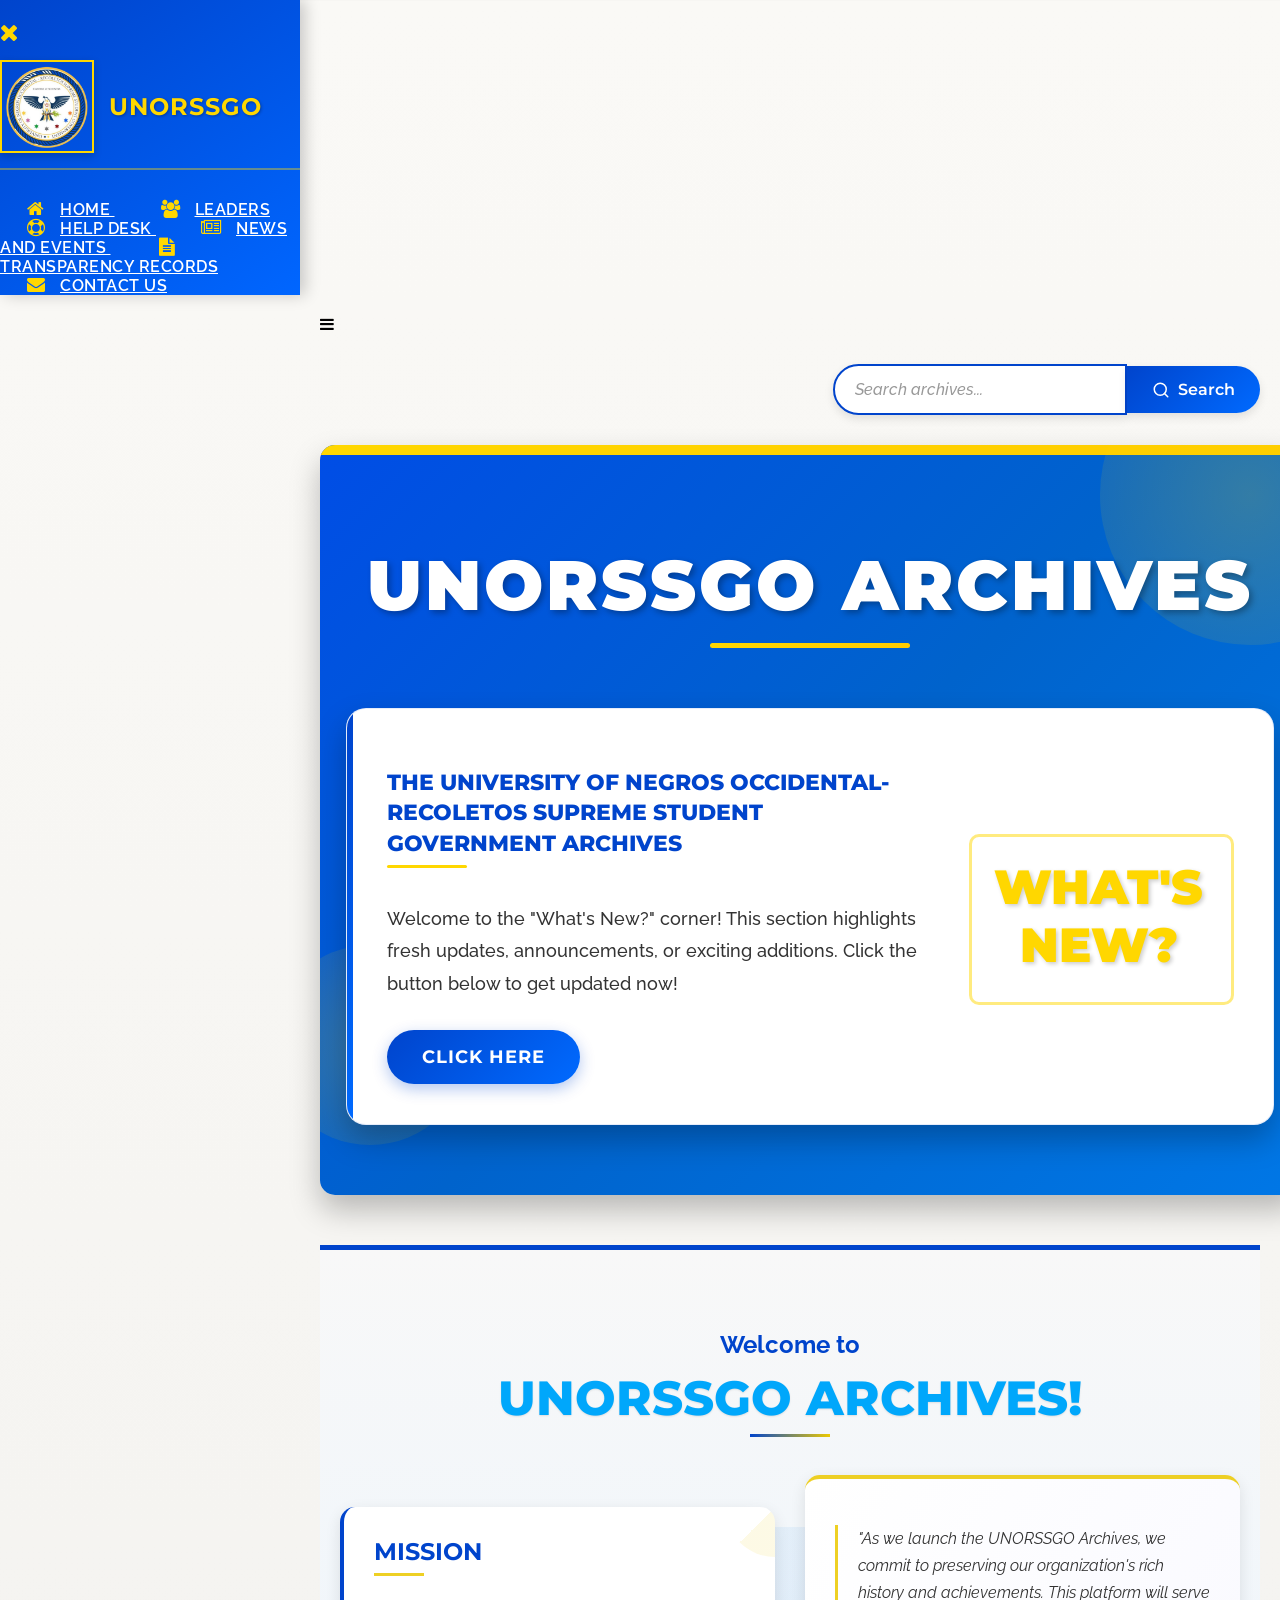
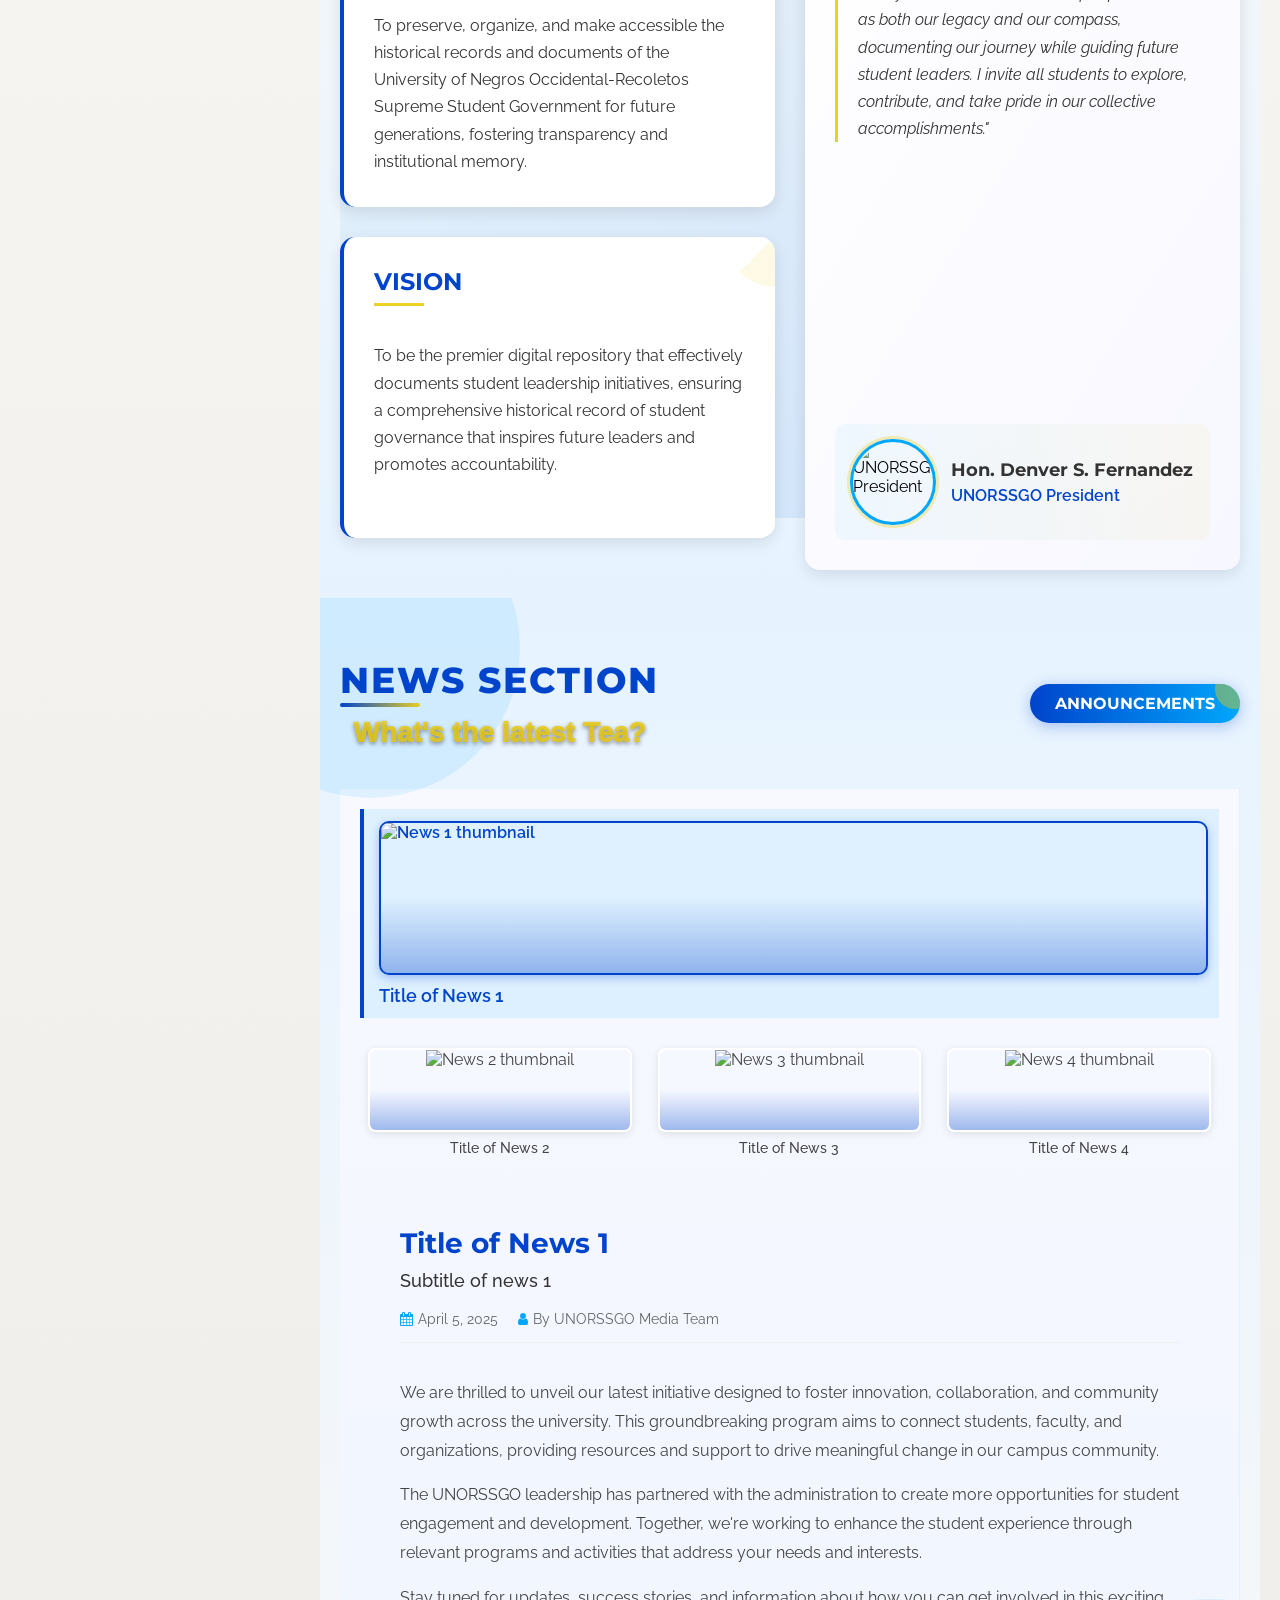
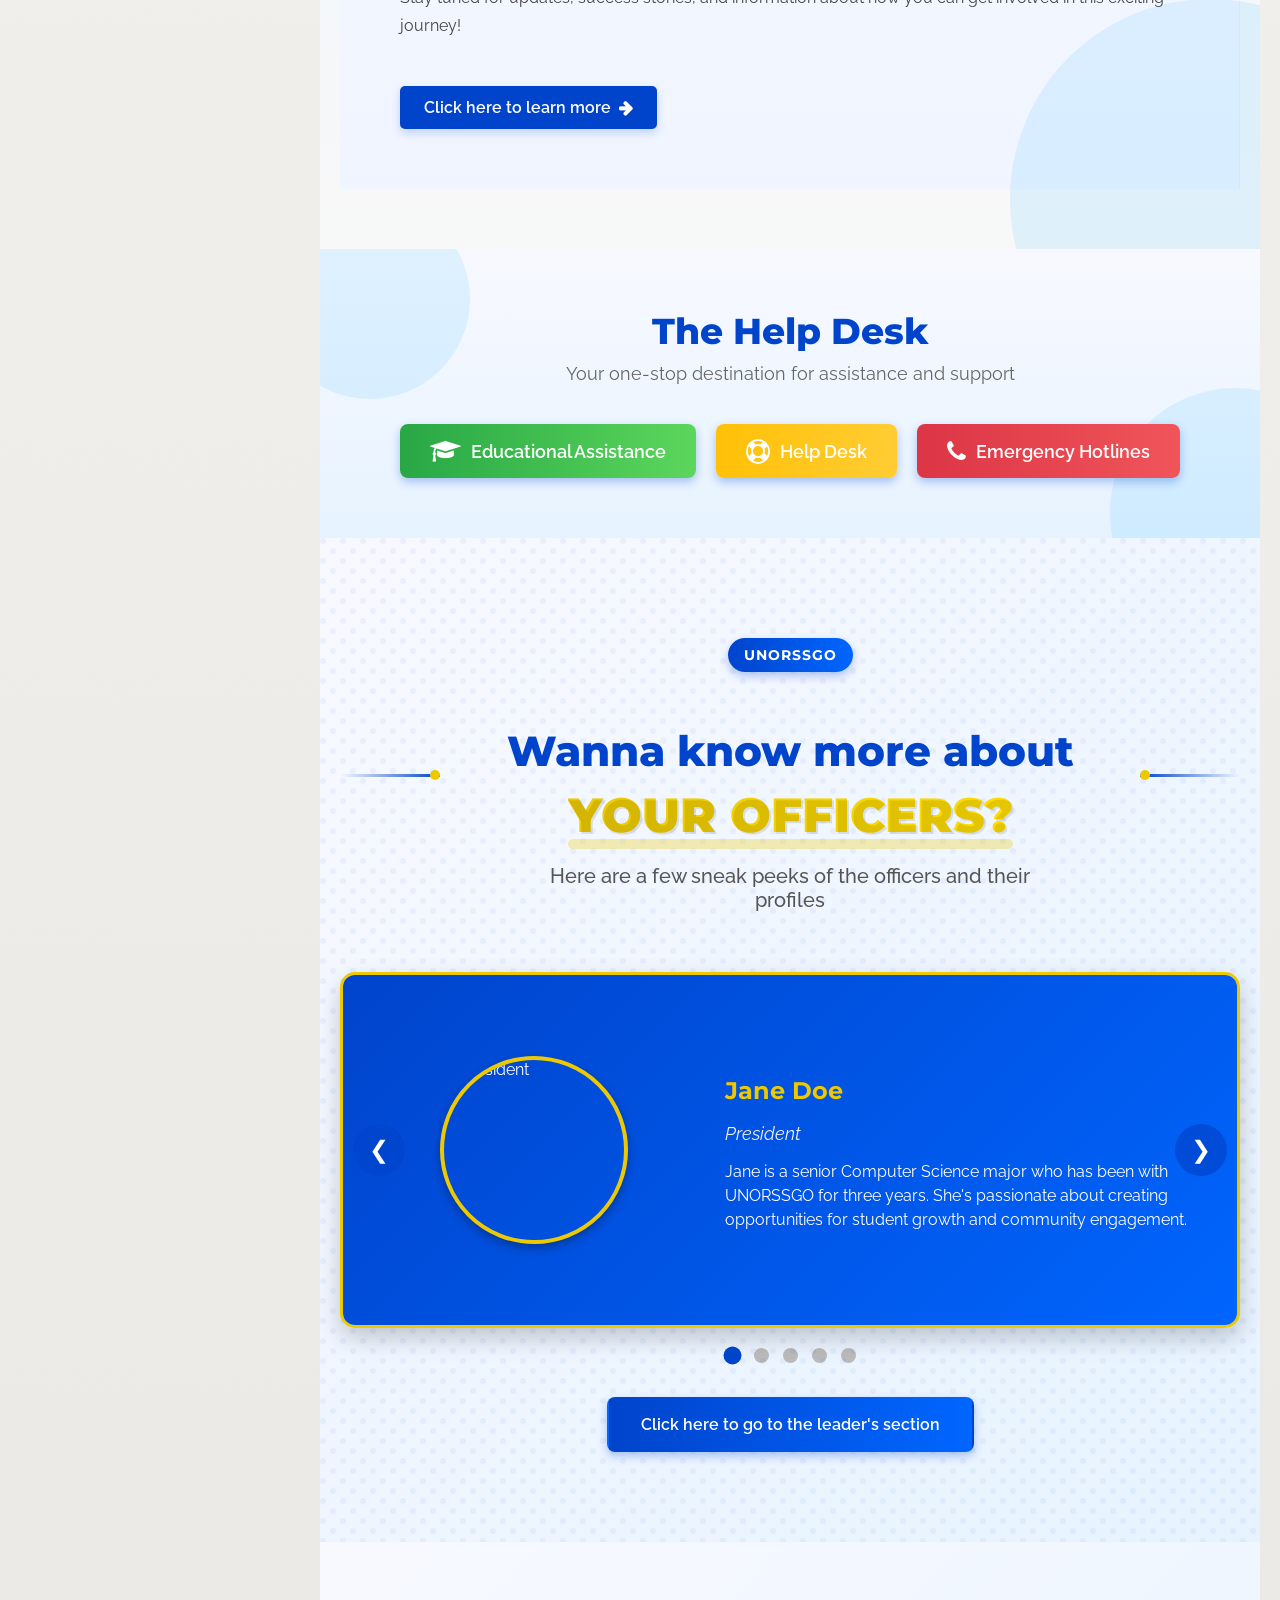
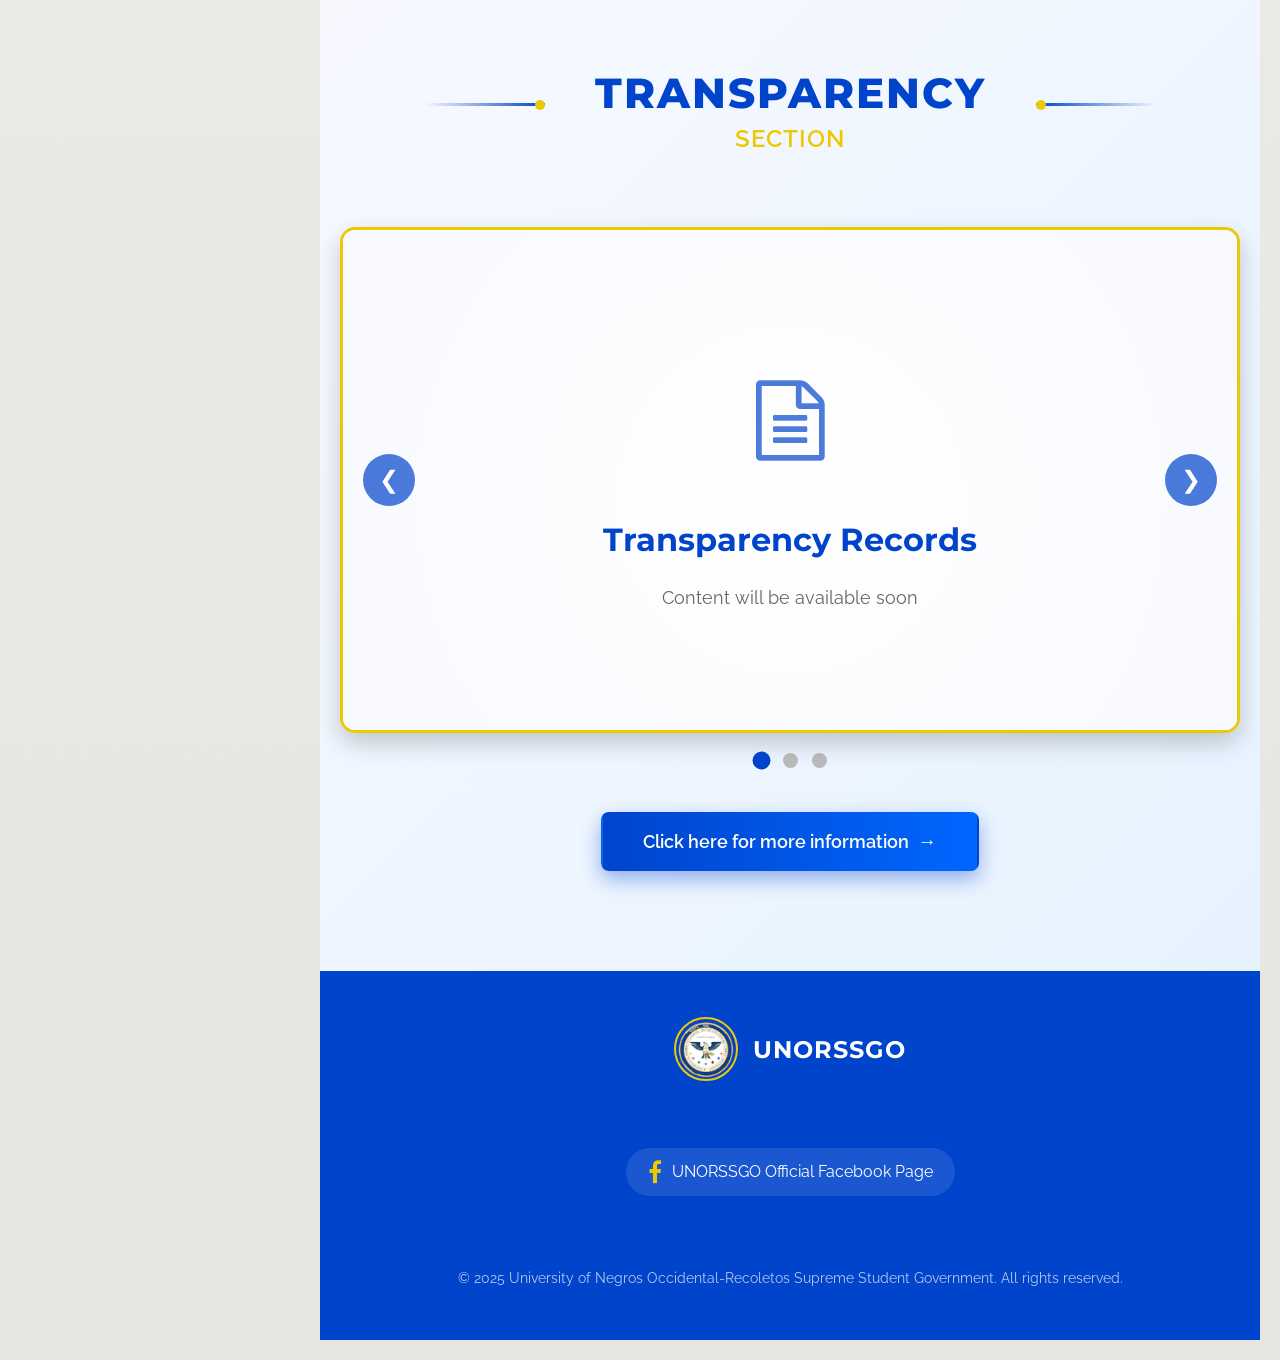
==== commit dd5676fd: "Add files via upload" ====
--- a/index.html
+++ b/index.html
@@ -12,6 +12,7 @@
     <link rel="stylesheet" href="homepage/footer.css">
     <link rel="stylesheet" href="homepage/sidebar.css">
     <script src="homepage/slideshow.js" defer></script>
+    <script src="homepage/search.js" defer></script>
     
 </head>
 <body class="w3-light-grey">
--- a/homepage/home_styles.css
+++ b/homepage/home_styles.css
@@ -4,73 +4,6 @@
     margin: 0;
     padding: 0;
     background: linear-gradient(to bottom, #FAF9F6, #E6E5E2);
-}
-
-/* Enhanced Search Bar */
-.search-container {
-    display: flex;
-    justify-content: flex-end;
-    align-items: center;
-    margin: 30px 0;
-    position: relative;
-    z-index: 10; /* Ensure search is above other elements */
-}
-
-.search-input {
-    width: 250px;
-    padding: 14px 20px;
-    border: 2px solid #0044cc;
-    border-radius: 50px 0 0 50px;
-    font-family: 'Raleway', sans-serif;
-    font-size: 16px;
-    font-weight: 500;
-    color: #333;
-    transition: all 0.3s ease;
-    outline: none;
-    box-shadow: 0 4px 10px rgba(0, 0, 0, 0.1);
-}
-
-.search-input:focus {
-    border-color: #ffd700;
-    width: 300px;
-    box-shadow: 0 6px 12px rgba(0, 0, 0, 0.15);
-}
-
-.search-input::placeholder {
-    color: #999;
-    font-style: italic;
-}
-
-.search-button {
-    background: linear-gradient(135deg, #0044cc, #006aff);
-    color: white;
-    border: none;
-    border-radius: 0 50px 50px 0;
-    padding: 14px 25px;
-    font-family: 'Montserrat', sans-serif;
-    font-weight: 600;
-    font-size: 16px;
-    cursor: pointer;
-    transition: all 0.3s ease;
-    box-shadow: 0 4px 10px rgba(0, 0, 0, 0.1);
-    display: flex;
-    align-items: center;
-    justify-content: center;
-}
-
-.search-button:hover {
-    background: linear-gradient(135deg, #ffd700, #ffcc00);
-    color: #0044cc;
-    transform: translateY(-2px);
-    box-shadow: 0 6px 15px rgba(0, 0, 0, 0.2);
-}
-
-.search-button:active {
-    transform: translateY(1px);
-}
-
-.search-icon {
-    margin-right: 8px;
 }
 
 /* Enhanced Gradient Background Section */
--- a/homepage/sidebar.css
+++ b/homepage/sidebar.css
@@ -6,48 +6,117 @@
     background: linear-gradient(to bottom, #FAF9F6, #E6E5E2); /* Gradient background */
 }
 
-.sidebar { 
-    width: 300px; 
-    background: linear-gradient(to bottom, #00aaff, #0044cc); /* Gradient blue background */
-    color: rgb(0, 0, 0); /* Text color */
-    z-index: 1000; /* High z-index to ensure it stays above other content */
+/* Enhanced Sidebar Styles with Blue and Gold Theme */
+.sidebar {
+    width: 300px;
+    background: linear-gradient(145deg, #0044cc, #0066ff);
+    color: white;
+    box-shadow: 5px 0 15px rgba(0, 0, 0, 0.2);
+    padding-top: 20px;
+    z-index: 1000;
+}
+
+/* Logo container styling */
+.logo-container {
+    display: flex;
+    align-items: center;
+    padding: 15px 0;
+    border-bottom: 2px solid rgba(255, 215, 0, 0.4);
+    margin-bottom: 20px;
+}
+
+.logo {
+    box-shadow: 0 3px 8px rgba(0, 0, 0, 0.2);
+    border: 2px solid #ffd700;
+    transition: transform 0.3s ease;
+}
+
+.logo:hover {
+    transform: scale(1.05);
+}
+
+/* Sidebar title styling */
+.editable-title {
+    color: #ffd700;
+    font-family: 'Montserrat', sans-serif;
+    font-size: 24px;
+    font-weight: 700;
+    text-shadow: 1px 1px 3px rgba(0, 0, 0, 0.3);
+    margin-left: 15px;
+    letter-spacing: 1px;
+}
+
+/* Navigation items styling */
+.w3-bar-block {
+    padding-top: 10px;
 }
 
 .w3-bar-item {
-    transition: background 0.3s; /* Smooth transition for background change */
-    padding-top: 15px; 
+    color: white;
+    font-weight: 600;
+    letter-spacing: 0.5px;
+    margin: 8px 0;
+    padding: 15px 20px;
+    border-left: 4px solid transparent;
+    transition: all 0.3s ease;
+    border-radius: 0 25px 25px 0;
 }
 
-.w3-bar-item:hover,
-.w3-bar-item:focus {
-    background: linear-gradient(to right, #ecc902dc, #ffffff); /* Gradient yellow-white on hover */
-    color: black; /* Change text color on hover */
+.w3-bar-item:hover {
+    background: linear-gradient(to right, rgba(255, 215, 0, 0.3), rgba(255, 215, 0, 0.1));
+    color: #ffd700;
+    border-left: 4px solid #ffd700;
+    transform: translateX(5px);
 }
 
-.w3-overlay {
-    background-color: transparent; /* Fully transparent */
+.w3-bar-item:active {
+    background: rgba(255, 215, 0, 0.4);
 }
 
-/* Gradient Background Section */
-.gradient-background {
-    background: linear-gradient(to bottom, #00a7fb, #0044cc);
-    color: white;
-    min-height: 500px;
-    width: 100%;
-    display: flex;
-    flex-direction: column;
-    justify-content: center;
-    align-items: center;
-    padding: 40px 20px;
-    border-radius: 10px;
-    box-shadow: 0 5px 15px rgba(0, 0, 0, 0.2);
-    overflow: hidden;
-    position: relative;
+/* Icon styling in sidebar */
+.w3-bar-item i {
+    font-size: 18px;
+    width: 24px;
+    text-align: center;
+    color: #ffd700;
+    margin-right: 12px;
+    transition: transform 0.3s ease;
 }
 
-.gradient-background {
-    min-height: 400px;
-    padding: 30px 15px;
+.w3-bar-item:hover i {
+    transform: scale(1.2);
+}
+
+/* Current page indicator */
+.w3-bar-item.active {
+    background: rgba(255, 215, 0, 0.2);
+    border-left: 4px solid #ffd700;
+    color: #ffd700;
+}
+
+/* Responsive adjustments */
+@media (max-width: 992px) {
+    .sidebar {
+        box-shadow: none;
+    }
+}
+
+/* Close button styling */
+.fa-remove {
+    color: #ffd700;
+    font-size: 24px;
+    transition: transform 0.3s ease;
+}
+
+.fa-remove:hover {
+    transform: rotate(90deg);
+    color: white;
+}
+
+/* Overlay styling when sidebar is open on mobile */
+.w3-overlay {
+    background-color: rgba(0, 0, 0, 0.5);
+    transition: all 0.3s ease;
 }
 
 /* Enhanced Search Bar */
